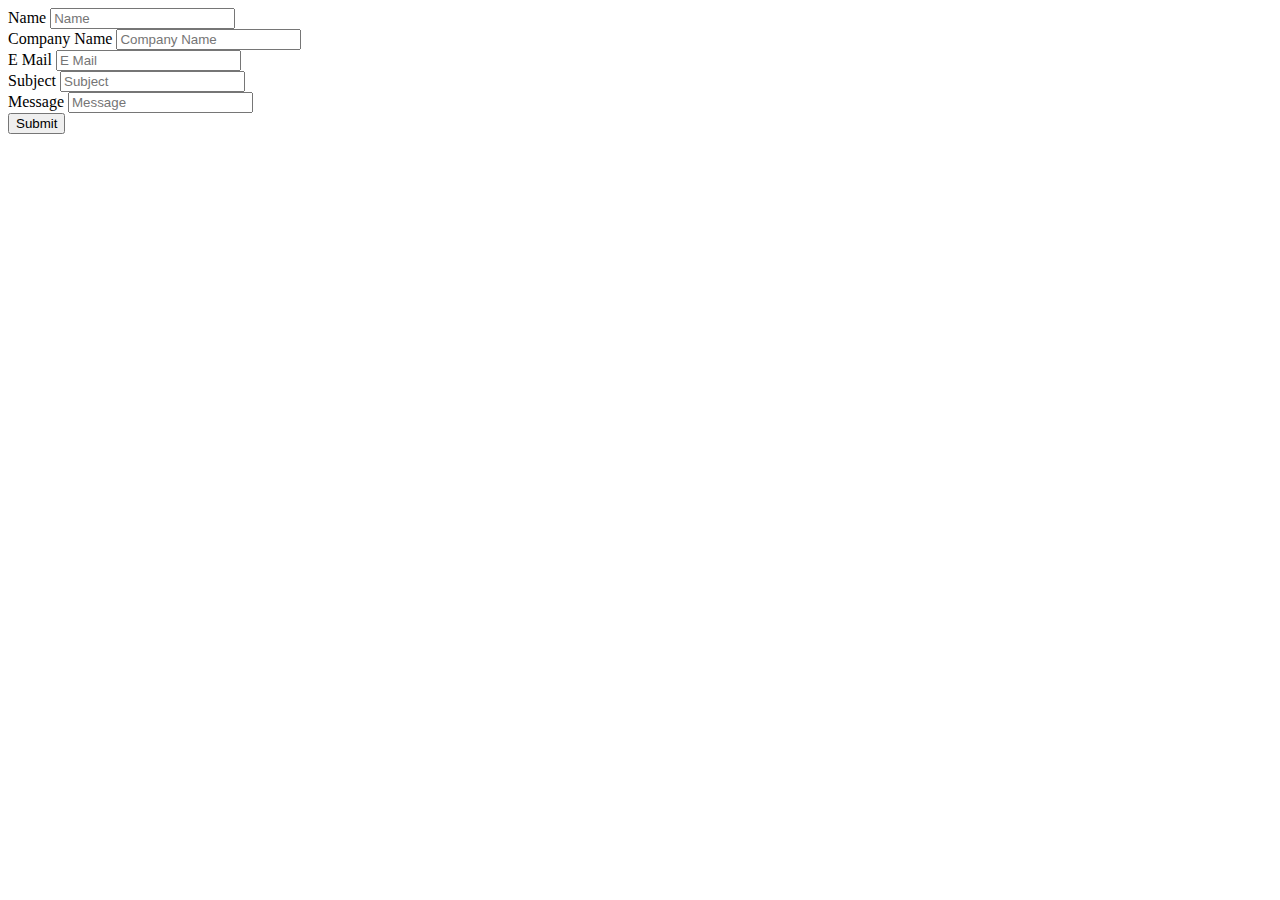
==== index.html @ 64e29c78 "added fields" ====
<!DOCTYPE html>
<html lang='en'>
  <head>
    <meta charset='utf-8'>
    <meta content='IE=edge' http-equiv='X-UA-Compatible'>
    <meta content='width=device-width, initial-scale=1' name='viewport'>
  </head>
  <body>
    <!-- Contact Form - sent to a Google Sheet -->
<form id="test-form">
  
  <div>
    <label>Name</label>
    <input type="text" name="name" placeholder="Name"/>
  </div>

  <div>
    <label>Company Name</label>
    <input type="text" name="company_name" placeholder="Company Name"/>
  </div>
  
  <div>
    <label>E Mail</label>
    <input type="text" name="email" placeholder="E Mail"/>
  </div>
  
  <div>
    <label>Subject</label>
    <input type="text" name="subject" placeholder="Subject"/>
  </div>

  <div>
    <label>Message</label>
    <input type="textarea" name="message" placeholder="Message"/>
  </div>  

  <div>
    <button type="submit"id="submit-form">Submit</button>
  </div>

</form>


  <script src="jquery-3.2.1.min.js"></script>
  <script src="jquery.serialize-object.min.js"></script>
  <!-- Custom Theme JavaScript -->
  <script src='google-sheet.js'></script>
</html>
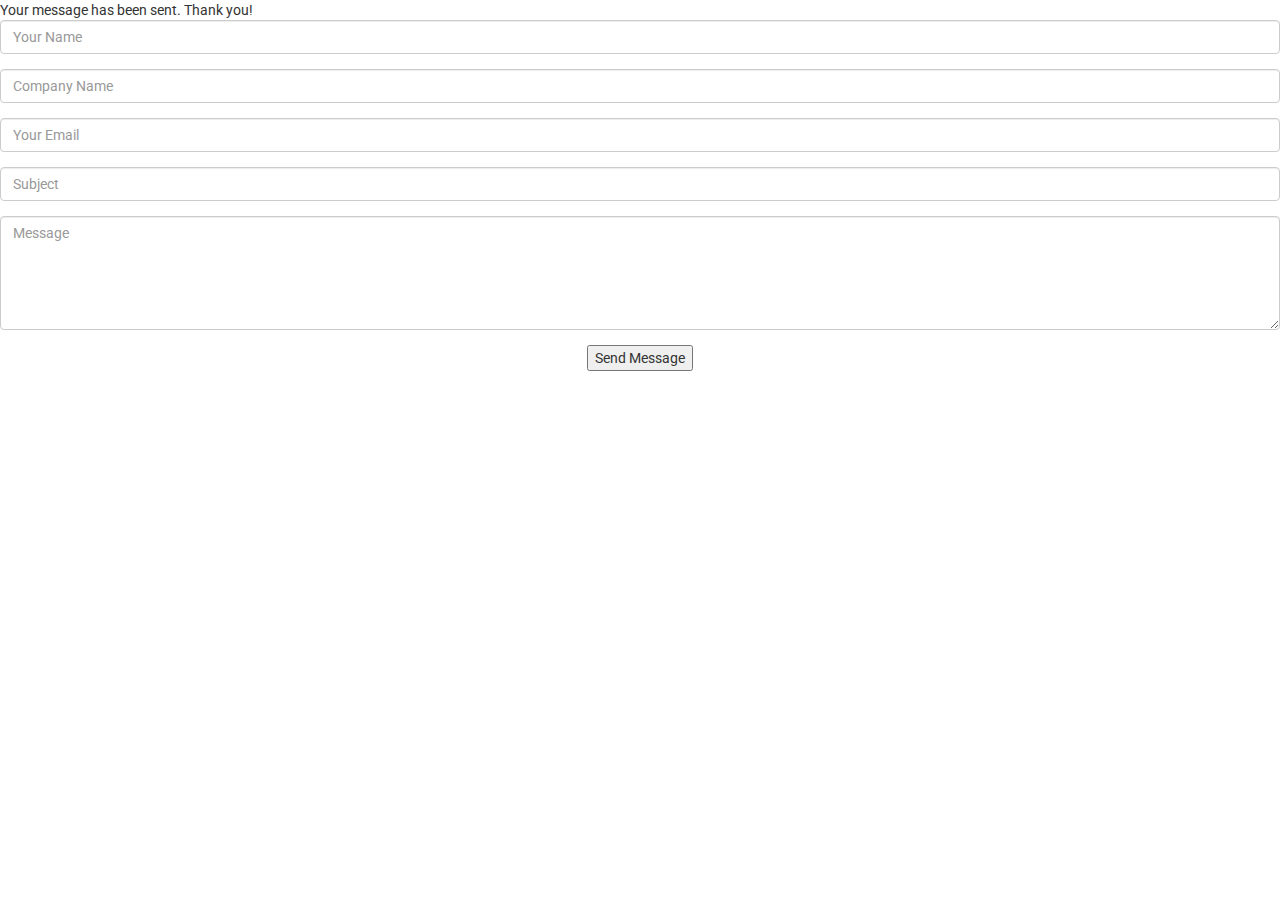
==== commit d5d66be2: "--" ====
--- a/index.html
+++ b/index.html
@@ -4,9 +4,23 @@
     <meta charset='utf-8'>
     <meta content='IE=edge' http-equiv='X-UA-Compatible'>
     <meta content='width=device-width, initial-scale=1' name='viewport'>
+	<!-- Google Fonts -->
+  <link href="https://fonts.googleapis.com/css?family=Roboto:400,100,300,500,700,900" rel="stylesheet">
+
+  <!-- Bootstrap CSS File -->
+  <link href="lib/bootstrap/css/bootstrap.min.css" rel="stylesheet">
+
+  <!-- Libraries CSS Files -->
+  <link href="lib/font-awesome/css/font-awesome.min.css" rel="stylesheet">
+  <link href="lib/owlcarousel/owl.carousel.min.css" rel="stylesheet">
+  <link href="lib/owlcarousel/owl.theme.min.css" rel="stylesheet">
+  <link href="lib/owlcarousel/owl.transitions.min.css" rel="stylesheet">
+
+  <!-- Main Stylesheet File -->
+  <link href="css/style.css" rel="stylesheet">
   </head>
   <body>
-    <!-- Contact Form - sent to a Google Sheet -->
+    <!-- Contact Form - sent to a Google Sheet >
 <form id="test-form">
   
   <div>
@@ -38,7 +52,35 @@
     <button type="submit"id="submit-form">Submit</button>
   </div>
 
-</form>
+	</form-->
+	
+	<div class="form">
+            <div id="sendmessage">Your message has been sent. Thank you!</div>
+            <div id="errormessage"></div>
+            <form role="form" class="contactForm">
+              <div class="form-group">
+                <input type="text" name="name" class="form-control" id="name" placeholder="Your Name" data-rule="minlen:4" data-msg="Please enter at least 4 chars" />
+                <div class="validation"></div>
+              </div>
+              <div class="form-group">
+                <input type="text" name="company_name" class="form-control" id="name" placeholder="Company Name" data-rule="minlen:4" data-msg="Please enter your company name" />
+                <div class="validation"></div>
+              </div>
+              <div class="form-group">
+                <input type="email" class="form-control" name="email" id="email" placeholder="Your Email" data-rule="email" data-msg="Please enter a valid email" />
+                <div class="validation"></div>
+              </div>
+              <div class="form-group">
+                <input type="text" class="form-control" name="subject" id="subject" placeholder="Subject" data-rule="minlen:4" data-msg="Please enter at least 8 chars of subject" />
+                <div class="validation"></div>
+              </div>
+              <div class="form-group">
+                <textarea class="form-control" name="message" rows="5" data-rule="required" data-msg="Please write something for us" placeholder="Message"></textarea>
+                <div class="validation"></div>
+              </div>
+              <div class="text-center"><button type="submit" id="submit">Send Message</button></div>
+            </form>
+          </div>
 
 
   <script src="jquery-3.2.1.min.js"></script>
--- a/css/style.css
+++ b/css/style.css
@@ -0,0 +1,2421 @@
+/*
+  Theme Name: Flexor
+  Theme URL: https://bootstrapmade.com/flexor-free-multipurpose-bootstrap-template/
+  Author: BootstrapMade.com
+  Author URL: https://bootstrapmade.com
+*/
+/*dwarak*/
+.btn {
+  text-shadow: none;
+}
+.btn-shadow {
+  -webkit-box-shadow: 0 1px 5px #969696;
+  -moz-box-shadow: 0 1px 5px #969696;
+  box-shadow: 0 1px 5px #969696;
+}
+.btn-primary {
+  color: #ffffff;
+  text-shadow: 0 -1px 0 rgba(0, 0, 0, 0.25);
+  background-image: -webkit-linear-gradient(top, #ff5821 0%, #e34619 100%);
+  background-image: -o-linear-gradient(top, #ff5821 0%, #e34619 100%);
+  background-image: linear-gradient(to bottom, #ff5821 0%, #e34619 100%);
+  background-color: #f4511e;
+  background-image: -moz-linear-gradient(top, #ff5821, #e34619);
+  background-image: -webkit-gradient(linear, 0 0, 0 100%, from(#ff5821), to(#e34619));
+  background-image: -webkit-linear-gradient(top, #ff5821, #e34619);
+  background-image: -o-linear-gradient(top, #ff5821, #e34619);
+  background-image: linear-gradient(to bottom, #ff5821, #e34619);
+  background-repeat: repeat-x;
+  filter: progid:DXImageTransform.Microsoft.gradient(startColorstr='#ffff5821', endColorstr='#ffe34619', GradientType=0);
+  border-color: #e34619 #e34619 #9e3111;
+  border-color: rgba(0, 0, 0, 0.1) rgba(0, 0, 0, 0.1) rgba(0, 0, 0, 0.25);
+  *background-color: #e34619;
+  /* Darken IE7 buttons by default so they stand out more given they won't have borders */
+  filter: progid:DXImageTransform.Microsoft.gradient(enabled = false);
+}
+.btn-primary:hover,
+.btn-primary:focus,
+.btn-primary:active,
+.btn-primary.active,
+.btn-primary.disabled,
+.btn-primary[disabled],
+.btn-primary.active.focus,
+.btn-primary.active:focus,
+.btn-primary.active:hover,
+.btn-primary:active.focus,
+.btn-primary:active:focus,
+.btn-primary:active:hover {
+  color: #ffffff;
+  background-color: #e34619;
+  border-color: #e34619;
+}
+.btn-warning {
+  color: #ffffff;
+  text-shadow: 0 -1px 0 rgba(0, 0, 0, 0.25);
+  background-image: -webkit-linear-gradient(top, #fbb450 0%, #f89406 100%);
+  background-image: -o-linear-gradient(top, #fbb450 0%, #f89406 100%);
+  background-image: linear-gradient(to bottom, #fbb450 0%, #f89406 100%);
+  background-color: #faa732;
+  background-image: -moz-linear-gradient(top, #fbb450, #f89406);
+  background-image: -webkit-gradient(linear, 0 0, 0 100%, from(#fbb450), to(#f89406));
+  background-image: -webkit-linear-gradient(top, #fbb450, #f89406);
+  background-image: -o-linear-gradient(top, #fbb450, #f89406);
+  background-image: linear-gradient(to bottom, #fbb450, #f89406);
+  background-repeat: repeat-x;
+  filter: progid:DXImageTransform.Microsoft.gradient(startColorstr='#fffbb450', endColorstr='#fff89406', GradientType=0);
+  border-color: #f89406 #f89406 #ad6704;
+  border-color: rgba(0, 0, 0, 0.1) rgba(0, 0, 0, 0.1) rgba(0, 0, 0, 0.25);
+  *background-color: #f89406;
+  /* Darken IE7 buttons by default so they stand out more given they won't have borders */
+  filter: progid:DXImageTransform.Microsoft.gradient(enabled = false);
+}
+.btn-warning:hover,
+.btn-warning:focus,
+.btn-warning:active,
+.btn-warning.active,
+.btn-warning.disabled,
+.btn-warning[disabled],
+.btn-warning.active.focus,
+.btn-warning.active:focus,
+.btn-warning.active:hover,
+.btn-warning:active.focus,
+.btn-warning:active:focus,
+.btn-warning:active:hover {
+  color: #ffffff;
+  background-color: #f89406;
+  border-color: #f89406;
+}
+.btn-danger {
+  color: #ffffff;
+  text-shadow: 0 -1px 0 rgba(0, 0, 0, 0.25);
+  background-image: -webkit-linear-gradient(top, #ee5f5b 0%, #bd362f 100%);
+  background-image: -o-linear-gradient(top, #ee5f5b 0%, #bd362f 100%);
+  background-image: linear-gradient(to bottom, #ee5f5b 0%, #bd362f 100%);
+  background-color: #da4f49;
+  background-image: -moz-linear-gradient(top, #ee5f5b, #bd362f);
+  background-image: -webkit-gradient(linear, 0 0, 0 100%, from(#ee5f5b), to(#bd362f));
+  background-image: -webkit-linear-gradient(top, #ee5f5b, #bd362f);
+  background-image: -o-linear-gradient(top, #ee5f5b, #bd362f);
+  background-image: linear-gradient(to bottom, #ee5f5b, #bd362f);
+  background-repeat: repeat-x;
+  filter: progid:DXImageTransform.Microsoft.gradient(startColorstr='#ffee5f5b', endColorstr='#ffbd362f', GradientType=0);
+  border-color: #bd362f #bd362f #802420;
+  border-color: rgba(0, 0, 0, 0.1) rgba(0, 0, 0, 0.1) rgba(0, 0, 0, 0.25);
+  *background-color: #bd362f;
+  /* Darken IE7 buttons by default so they stand out more given they won't have borders */
+  filter: progid:DXImageTransform.Microsoft.gradient(enabled = false);
+}
+.btn-danger:hover,
+.btn-danger:focus,
+.btn-danger:active,
+.btn-danger.active,
+.btn-danger.disabled,
+.btn-danger[disabled],
+.btn-danger.active.focus,
+.btn-danger.active:focus,
+.btn-danger.active:hover,
+.btn-danger:active.focus,
+.btn-danger:active:focus,
+.btn-danger:active:hover {
+  color: #ffffff;
+  background-color: #bd362f;
+  border-color: #bd362f;
+}
+.btn-success {
+  color: #ffffff;
+  text-shadow: 0 -1px 0 rgba(0, 0, 0, 0.25);
+  background-image: -webkit-linear-gradient(top, #1b7b00 0%, #51a351 100%);
+  background-image: -o-linear-gradient(top, #1b7b00 0%, #51a351 100%);
+  background-image: linear-gradient(to bottom, #1b7b00 0%, #51a351 100%);
+  background-color: #318b20;
+  background-image: -moz-linear-gradient(top, #1b7b00, #51a351);
+  background-image: -webkit-gradient(linear, 0 0, 0 100%, from(#1b7b00), to(#51a351));
+  background-image: -webkit-linear-gradient(top, #1b7b00, #51a351);
+  background-image: -o-linear-gradient(top, #1b7b00, #51a351);
+  background-image: linear-gradient(to bottom, #1b7b00, #51a351);
+  background-repeat: repeat-x;
+  filter: progid:DXImageTransform.Microsoft.gradient(startColorstr='#ff1b7b00', endColorstr='#ff51a351', GradientType=0);
+  border-color: #51a351 #51a351 #387038;
+  border-color: rgba(0, 0, 0, 0.1) rgba(0, 0, 0, 0.1) rgba(0, 0, 0, 0.25);
+  *background-color: #51a351;
+  /* Darken IE7 buttons by default so they stand out more given they won't have borders */
+  filter: progid:DXImageTransform.Microsoft.gradient(enabled = false);
+}
+.btn-success:hover,
+.btn-success:focus,
+.btn-success:active,
+.btn-success.active,
+.btn-success.disabled,
+.btn-success[disabled],
+.btn-success.active.focus,
+.btn-success.active:focus,
+.btn-success.active:hover,
+.btn-success:active.focus,
+.btn-success:active:focus,
+.btn-success:active:hover {
+  color: #ffffff;
+  background-color: #51a351;
+  border-color: #51a351;
+}
+.btn-info {
+  color: #ffffff;
+  text-shadow: 0 -1px 0 rgba(0, 0, 0, 0.25);
+  background-image: -webkit-linear-gradient(top, #5bc0de 0%, #2f96b4 100%);
+  background-image: -o-linear-gradient(top, #5bc0de 0%, #2f96b4 100%);
+  background-image: linear-gradient(to bottom, #5bc0de 0%, #2f96b4 100%);
+  background-color: #49afcd;
+  background-image: -moz-linear-gradient(top, #5bc0de, #2f96b4);
+  background-image: -webkit-gradient(linear, 0 0, 0 100%, from(#5bc0de), to(#2f96b4));
+  background-image: -webkit-linear-gradient(top, #5bc0de, #2f96b4);
+  background-image: -o-linear-gradient(top, #5bc0de, #2f96b4);
+  background-image: linear-gradient(to bottom, #5bc0de, #2f96b4);
+  background-repeat: repeat-x;
+  filter: progid:DXImageTransform.Microsoft.gradient(startColorstr='#ff5bc0de', endColorstr='#ff2f96b4', GradientType=0);
+  border-color: #2f96b4 #2f96b4 #1f6377;
+  border-color: rgba(0, 0, 0, 0.1) rgba(0, 0, 0, 0.1) rgba(0, 0, 0, 0.25);
+  *background-color: #2f96b4;
+  /* Darken IE7 buttons by default so they stand out more given they won't have borders */
+  filter: progid:DXImageTransform.Microsoft.gradient(enabled = false);
+}
+.btn-info:hover,
+.btn-info:focus,
+.btn-info:active,
+.btn-info.active,
+.btn-info.disabled,
+.btn-info[disabled],
+.btn-info.active.focus,
+.btn-info.active:focus,
+.btn-info.active:hover,
+.btn-info:active.focus,
+.btn-info:active:focus,
+.btn-info:active:hover {
+  color: #ffffff;
+  background-color: #2f96b4;
+  border-color: #2f96b4;
+}
+.btn-inverse {
+  color: #ffffff;
+  text-shadow: 0 -1px 0 rgba(0, 0, 0, 0.25);
+  background-image: -webkit-linear-gradient(top, #343331 0%, #000000 100%);
+  background-image: -o-linear-gradient(top, #343331 0%, #000000 100%);
+  background-image: linear-gradient(to bottom, #343331 0%, #000000 100%);
+  background-color: #1f1f1d;
+  background-image: -moz-linear-gradient(top, #343331, #000000);
+  background-image: -webkit-gradient(linear, 0 0, 0 100%, from(#343331), to(#000000));
+  background-image: -webkit-linear-gradient(top, #343331, #000000);
+  background-image: -o-linear-gradient(top, #343331, #000000);
+  background-image: linear-gradient(to bottom, #343331, #000000);
+  background-repeat: repeat-x;
+  filter: progid:DXImageTransform.Microsoft.gradient(startColorstr='#ff343331', endColorstr='#ff000000', GradientType=0);
+  border-color: #000000 #000000 #000000;
+  border-color: rgba(0, 0, 0, 0.1) rgba(0, 0, 0, 0.1) rgba(0, 0, 0, 0.25);
+  *background-color: #000000;
+  /* Darken IE7 buttons by default so they stand out more given they won't have borders */
+  filter: progid:DXImageTransform.Microsoft.gradient(enabled = false);
+}
+.btn-inverse:hover,
+.btn-inverse:focus,
+.btn-inverse:active,
+.btn-inverse.active,
+.btn-inverse.disabled,
+.btn-inverse[disabled],
+.btn-inverse.active.focus,
+.btn-inverse.active:focus,
+.btn-inverse.active:hover,
+.btn-inverse:active.focus,
+.btn-inverse:active:focus,
+.btn-inverse:active:hover {
+  color: #ffffff;
+  background-color: #000000;
+  border-color: #000000;
+}
+.btn-more {
+  background: #ffffff;
+  color: #ff5821;
+  -webkit-box-shadow: 0 1px 3px rgba(52, 51, 49, 0.3);
+  -moz-box-shadow: 0 1px 3px rgba(52, 51, 49, 0.3);
+  box-shadow: 0 1px 3px rgba(52, 51, 49, 0.3);
+  -webkit-border-radius: 2px;
+  -moz-border-radius: 2px;
+  border-radius: 2px;
+  padding: 0 12px 0 0;
+  text-transform: none;
+  display: inline-block;
+  line-height: 20px;
+  border: none;
+  margin: 0;
+  -webkit-transition: all 0.2s ease-out;
+  -moz-transition: all 0.2s ease-out;
+  -o-transition: all 0.2s ease-out;
+  transition: all 0.2s ease-out;
+  font-weight: bold;
+}
+.btn-more.block-link {
+  display: block;
+}
+.btn-more.block-link:before,
+.btn-more.block-link:after {
+  content: " ";
+  display: table;
+}
+.btn-more.block-link:after {
+  clear: both;
+}
+.btn-more.block-link i {
+  float: left;
+}
+.btn-more:hover {
+  background: #ff5821;
+  color: #ffffff !important;
+  text-decoration: none;
+  text-shadow: none;
+}
+.btn-more i,
+.btn-more [class*=" icon-"] {
+  background: #e34619;
+  color: #ffffff;
+  font-style: normal;
+  font-weight: 100;
+  -webkit-border-radius: 2px 0 0 2px;
+  -moz-border-radius: 2px 0 0 2px;
+  border-radius: 2px 0 0 2px;
+  height: 20px;
+  width: 20px;
+  display: inline-block;
+  line-height: 20px;
+  text-align: center;
+  margin: 0;
+  padding: 0;
+  margin-right: 8px;
+}
+.btn-more i.default:before,
+.btn-more [class*=" icon-"].default:before {
+  content: "\f067";
+  font-family: 'FontAwesome';
+}
+.btn-more.i-right {
+  padding: 0 0 0 12px;
+}
+.btn-more.i-right i,
+.btn-more.i-right [class*=" icon-"] {
+  margin-right: 0;
+  margin-left: 8px;
+  -webkit-border-radius: 0 2px 2px 0;
+  -moz-border-radius: 0 2px 2px 0;
+  border-radius: 0 2px 2px 0;
+}
+.btn-more.large,
+.btn-more.btn-lg {
+  line-height: 38px;
+}
+.btn-more.large i,
+.btn-more.btn-lg i {
+  height: 38px;
+  line-height: 40px;
+  width: 38px;
+  font-size: 22px;
+  vertical-align: top;
+}
+.block {
+  padding: 4em 0;
+}
+.block:before,
+.block:after {
+  content: " ";
+  display: table;
+}
+.block:after {
+  clear: both;
+}
+.block .block-title {
+  margin-top: 0;
+  position: relative;
+  margin-bottom: 30px;
+}
+.block .block-title:after {
+  width: 80px;
+  height: 1px;
+  background: #ff5821;
+  content: '';
+  display: block;
+  position: absolute;
+  bottom: -10px;
+}
+.block.block-pd-sm {
+  padding: 2em 0;
+}
+.block.block-pd-lg {
+  padding: 8em 0;
+}
+.block.block-pd-h {
+  padding: 4em;
+}
+.block.block-pd-h.block-pd-sm {
+  padding: 2em;
+}
+.block.block-pd-h.block-pd-lg {
+  padding: 8em;
+}
+.block.block-bg-primary,
+.block.block-bg-primary:after {
+  background-color: #ff5821;
+  color: #ffffff;
+}
+.block.block-bg-noise,
+.block.block-bg-noise:after {
+  background: #ededed url(../img/bg_noise-bg.png) left top repeat;
+}
+.block.block-bg-grey,
+.block.block-bg-grey:after {
+  background-color: #f3f3f3;
+}
+.block.block-bg-gradient,
+.block.block-bg-gradient:after {
+  background-image: -webkit-linear-gradient(top, #f9f9f9 0%, #f6f6f6 100%);
+  background-image: -o-linear-gradient(top, #f9f9f9 0%, #f6f6f6 100%);
+  background-image: linear-gradient(to bottom, #f9f9f9 0%, #f6f6f6 100%);
+  background-color: #f8f8f8;
+  background-image: -moz-linear-gradient(top, #f9f9f9, #f6f6f6);
+  background-image: -webkit-gradient(linear, 0 0, 0 100%, from(#f9f9f9), to(#f6f6f6));
+  background-image: -webkit-linear-gradient(top, #f9f9f9, #f6f6f6);
+  background-image: -o-linear-gradient(top, #f9f9f9, #f6f6f6);
+  background-image: linear-gradient(to bottom, #f9f9f9, #f6f6f6);
+  background-repeat: repeat-x;
+  filter: progid:DXImageTransform.Microsoft.gradient(startColorstr='#fff9f9f9', endColorstr='#fff6f6f6', GradientType=0);
+}
+.block.block-bg-gradient-flip,
+.block.block-bg-gradient-flip:after {
+  background-image: -webkit-linear-gradient(top, #f6f6f6 0%, #f9f9f9 100%);
+  background-image: -o-linear-gradient(top, #f6f6f6 0%, #f9f9f9 100%);
+  background-image: linear-gradient(to bottom, #f6f6f6 0%, #f9f9f9 100%);
+  background-color: #f7f7f7;
+  background-image: -moz-linear-gradient(top, #f6f6f6, #f9f9f9);
+  background-image: -webkit-gradient(linear, 0 0, 0 100%, from(#f6f6f6), to(#f9f9f9));
+  background-image: -webkit-linear-gradient(top, #f6f6f6, #f9f9f9);
+  background-image: -o-linear-gradient(top, #f6f6f6, #f9f9f9);
+  background-image: linear-gradient(to bottom, #f6f6f6, #f9f9f9);
+  background-repeat: repeat-x;
+  filter: progid:DXImageTransform.Microsoft.gradient(startColorstr='#fff6f6f6', endColorstr='#fff9f9f9', GradientType=0);
+}
+.block.block-bg-grey-dark,
+.block.block-bg-grey-dark:after {
+  background-color: #212324;
+  color: white;
+}
+.block.block-bg-img {
+  background-repeat: no-repeat;
+  background-attachment: fixed;
+  background-size: cover;
+  transition: 0s linear;
+  transition-property: background-position;
+}
+.block.block-bg-overlay {
+  position: relative;
+}
+.block.block-bg-overlay:after {
+  content: '';
+  position: absolute;
+  top: 0;
+  left: 0;
+  right: 0;
+  bottom: 0;
+  height: 100%;
+  width: 100%;
+  z-index: 1;
+  opacity: 0.5;
+  filter: alpha(opacity=50);
+  display: block !important;
+}
+.block.block-bg-overlay > * {
+  z-index: 2;
+  position: relative;
+}
+.block.block-bg-overlay.block-bg-overlay-1:after {
+  opacity: 0.1;
+  filter: alpha(opacity=10);
+}
+.block.block-bg-overlay.block-bg-overlay-2:after {
+  opacity: 0.2;
+  filter: alpha(opacity=20);
+}
+.block.block-bg-overlay.block-bg-overlay-3:after {
+  opacity: 0.3;
+  filter: alpha(opacity=30);
+}
+.block.block-bg-overlay.block-bg-overlay-4:after {
+  opacity: 0.4;
+  filter: alpha(opacity=40);
+}
+.block.block-bg-overlay.block-bg-overlay-5:after {
+  opacity: 0.5;
+  filter: alpha(opacity=50);
+}
+.block.block-bg-overlay.block-bg-overlay-6:after {
+  opacity: 0.6;
+  filter: alpha(opacity=60);
+}
+.block.block-bg-overlay.block-bg-overlay-7:after {
+  opacity: 0.7;
+  filter: alpha(opacity=70);
+}
+.block.block-bg-overlay.block-bg-overlay-8:after {
+  opacity: 0.8;
+  filter: alpha(opacity=80);
+}
+.block.block-bg-overlay.block-bg-overlay-9:after {
+  opacity: 0.9;
+  filter: alpha(opacity=90);
+}
+.block.block-border-bottom {
+  border-bottom: 1px solid #ff5821;
+}
+.block.block-border-top {
+  border-top: 1px solid #ff5821;
+}
+.block.block-border-bottom-grey {
+  border-bottom: 1px solid #eeeeee;
+}
+.block.block-border-top-grey {
+  border-top: 1px solid #eeeeee;
+}
+.block-contained {
+  padding: 4em 0;
+  margin-right: auto;
+  margin-left: auto;
+  padding-left: 15px;
+  padding-right: 15px;
+}
+.block-contained:before,
+.block-contained:after {
+  content: " ";
+  display: table;
+}
+.block-contained:after {
+  clear: both;
+}
+.block-contained .block-title {
+  margin-top: 0;
+  position: relative;
+  margin-bottom: 30px;
+}
+.block-contained .block-title:after {
+  width: 80px;
+  height: 1px;
+  background: #ff5821;
+  content: '';
+  display: block;
+  position: absolute;
+  bottom: -10px;
+}
+.block-contained.block-pd-sm {
+  padding: 2em 0;
+}
+.block-contained.block-pd-lg {
+  padding: 8em 0;
+}
+.block-contained.block-pd-h {
+  padding: 4em;
+}
+.block-contained.block-pd-h.block-pd-sm {
+  padding: 2em;
+}
+.block-contained.block-pd-h.block-pd-lg {
+  padding: 8em;
+}
+.block-contained.block-bg-primary,
+.block-contained.block-bg-primary:after {
+  background-color: #ff5821;
+  color: #ffffff;
+}
+.block-contained.block-bg-noise,
+.block-contained.block-bg-noise:after {
+  background: #ededed url(../img/bg_noise-bg.png) left top repeat;
+}
+.block-contained.block-bg-grey,
+.block-contained.block-bg-grey:after {
+  background-color: #f3f3f3;
+}
+.block-contained.block-bg-gradient,
+.block-contained.block-bg-gradient:after {
+  background-image: -webkit-linear-gradient(top, #f9f9f9 0%, #f6f6f6 100%);
+  background-image: -o-linear-gradient(top, #f9f9f9 0%, #f6f6f6 100%);
+  background-image: linear-gradient(to bottom, #f9f9f9 0%, #f6f6f6 100%);
+  background-color: #f8f8f8;
+  background-image: -moz-linear-gradient(top, #f9f9f9, #f6f6f6);
+  background-image: -webkit-gradient(linear, 0 0, 0 100%, from(#f9f9f9), to(#f6f6f6));
+  background-image: -webkit-linear-gradient(top, #f9f9f9, #f6f6f6);
+  background-image: -o-linear-gradient(top, #f9f9f9, #f6f6f6);
+  background-image: linear-gradient(to bottom, #f9f9f9, #f6f6f6);
+  background-repeat: repeat-x;
+  filter: progid:DXImageTransform.Microsoft.gradient(startColorstr='#fff9f9f9', endColorstr='#fff6f6f6', GradientType=0);
+}
+.block-contained.block-bg-gradient-flip,
+.block-contained.block-bg-gradient-flip:after {
+  background-image: -webkit-linear-gradient(top, #f6f6f6 0%, #f9f9f9 100%);
+  background-image: -o-linear-gradient(top, #f6f6f6 0%, #f9f9f9 100%);
+  background-image: linear-gradient(to bottom, #f6f6f6 0%, #f9f9f9 100%);
+  background-color: #f7f7f7;
+  background-image: -moz-linear-gradient(top, #f6f6f6, #f9f9f9);
+  background-image: -webkit-gradient(linear, 0 0, 0 100%, from(#f6f6f6), to(#f9f9f9));
+  background-image: -webkit-linear-gradient(top, #f6f6f6, #f9f9f9);
+  background-image: -o-linear-gradient(top, #f6f6f6, #f9f9f9);
+  background-image: linear-gradient(to bottom, #f6f6f6, #f9f9f9);
+  background-repeat: repeat-x;
+  filter: progid:DXImageTransform.Microsoft.gradient(startColorstr='#fff6f6f6', endColorstr='#fff9f9f9', GradientType=0);
+}
+.block-contained.block-bg-grey-dark,
+.block-contained.block-bg-grey-dark:after {
+  background-color: #212324;
+  color: white;
+}
+.block-contained.block-bg-img {
+  background-repeat: no-repeat;
+  background-attachment: fixed;
+  background-size: cover;
+  transition: 0s linear;
+  transition-property: background-position;
+}
+.block-contained.block-bg-overlay {
+  position: relative;
+}
+.block-contained.block-bg-overlay:after {
+  content: '';
+  position: absolute;
+  top: 0;
+  left: 0;
+  right: 0;
+  bottom: 0;
+  height: 100%;
+  width: 100%;
+  z-index: 1;
+  opacity: 0.5;
+  filter: alpha(opacity=50);
+  display: block !important;
+}
+.block-contained.block-bg-overlay > * {
+  z-index: 2;
+  position: relative;
+}
+.block-contained.block-bg-overlay.block-bg-overlay-1:after {
+  opacity: 0.1;
+  filter: alpha(opacity=10);
+}
+.block-contained.block-bg-overlay.block-bg-overlay-2:after {
+  opacity: 0.2;
+  filter: alpha(opacity=20);
+}
+.block-contained.block-bg-overlay.block-bg-overlay-3:after {
+  opacity: 0.3;
+  filter: alpha(opacity=30);
+}
+.block-contained.block-bg-overlay.block-bg-overlay-4:after {
+  opacity: 0.4;
+  filter: alpha(opacity=40);
+}
+.block-contained.block-bg-overlay.block-bg-overlay-5:after {
+  opacity: 0.5;
+  filter: alpha(opacity=50);
+}
+.block-contained.block-bg-overlay.block-bg-overlay-6:after {
+  opacity: 0.6;
+  filter: alpha(opacity=60);
+}
+.block-contained.block-bg-overlay.block-bg-overlay-7:after {
+  opacity: 0.7;
+  filter: alpha(opacity=70);
+}
+.block-contained.block-bg-overlay.block-bg-overlay-8:after {
+  opacity: 0.8;
+  filter: alpha(opacity=80);
+}
+.block-contained.block-bg-overlay.block-bg-overlay-9:after {
+  opacity: 0.9;
+  filter: alpha(opacity=90);
+}
+.block-contained.block-border-bottom {
+  border-bottom: 1px solid #ff5821;
+}
+.block-contained.block-border-top {
+  border-top: 1px solid #ff5821;
+}
+.block-contained.block-border-bottom-grey {
+  border-bottom: 1px solid #eeeeee;
+}
+.block-contained.block-border-top-grey {
+  border-top: 1px solid #eeeeee;
+}
+@media (min-width: 768px) {
+  .block-contained {
+    width: 750px;
+  }
+}
+@media (min-width: 992px) {
+  .block-contained {
+    width: 970px;
+  }
+}
+@media (min-width: 1200px) {
+  .block-contained {
+    width: 1170px;
+  }
+}
+.block-highlight {
+  padding: 4em 0;
+  background-color: #f3f3f3;
+  border-bottom: 1px solid #ff5821;
+}
+.block-highlight:before,
+.block-highlight:after {
+  content: " ";
+  display: table;
+}
+.block-highlight:after {
+  clear: both;
+}
+.block-highlight .block-title {
+  margin-top: 0;
+  position: relative;
+  margin-bottom: 30px;
+}
+.block-highlight .block-title:after {
+  width: 80px;
+  height: 1px;
+  background: #ff5821;
+  content: '';
+  display: block;
+  position: absolute;
+  bottom: -10px;
+}
+.block-highlight.block-pd-sm {
+  padding: 2em 0;
+}
+.block-highlight.block-pd-lg {
+  padding: 8em 0;
+}
+.block-highlight.block-pd-h {
+  padding: 4em;
+}
+.block-highlight.block-pd-h.block-pd-sm {
+  padding: 2em;
+}
+.block-highlight.block-pd-h.block-pd-lg {
+  padding: 8em;
+}
+.block-highlight.block-bg-primary,
+.block-highlight.block-bg-primary:after {
+  background-color: #ff5821;
+  color: #ffffff;
+}
+.block-highlight.block-bg-noise,
+.block-highlight.block-bg-noise:after {
+  background: #ededed url(../img/bg_noise-bg.png) left top repeat;
+}
+.block-highlight.block-bg-grey,
+.block-highlight.block-bg-grey:after {
+  background-color: #f3f3f3;
+}
+.block-highlight.block-bg-gradient,
+.block-highlight.block-bg-gradient:after {
+  background-image: -webkit-linear-gradient(top, #f9f9f9 0%, #f6f6f6 100%);
+  background-image: -o-linear-gradient(top, #f9f9f9 0%, #f6f6f6 100%);
+  background-image: linear-gradient(to bottom, #f9f9f9 0%, #f6f6f6 100%);
+  background-color: #f8f8f8;
+  background-image: -moz-linear-gradient(top, #f9f9f9, #f6f6f6);
+  background-image: -webkit-gradient(linear, 0 0, 0 100%, from(#f9f9f9), to(#f6f6f6));
+  background-image: -webkit-linear-gradient(top, #f9f9f9, #f6f6f6);
+  background-image: -o-linear-gradient(top, #f9f9f9, #f6f6f6);
+  background-image: linear-gradient(to bottom, #f9f9f9, #f6f6f6);
+  background-repeat: repeat-x;
+  filter: progid:DXImageTransform.Microsoft.gradient(startColorstr='#fff9f9f9', endColorstr='#fff6f6f6', GradientType=0);
+}
+.block-highlight.block-bg-gradient-flip,
+.block-highlight.block-bg-gradient-flip:after {
+  background-image: -webkit-linear-gradient(top, #f6f6f6 0%, #f9f9f9 100%);
+  background-image: -o-linear-gradient(top, #f6f6f6 0%, #f9f9f9 100%);
+  background-image: linear-gradient(to bottom, #f6f6f6 0%, #f9f9f9 100%);
+  background-color: #f7f7f7;
+  background-image: -moz-linear-gradient(top, #f6f6f6, #f9f9f9);
+  background-image: -webkit-gradient(linear, 0 0, 0 100%, from(#f6f6f6), to(#f9f9f9));
+  background-image: -webkit-linear-gradient(top, #f6f6f6, #f9f9f9);
+  background-image: -o-linear-gradient(top, #f6f6f6, #f9f9f9);
+  background-image: linear-gradient(to bottom, #f6f6f6, #f9f9f9);
+  background-repeat: repeat-x;
+  filter: progid:DXImageTransform.Microsoft.gradient(startColorstr='#fff6f6f6', endColorstr='#fff9f9f9', GradientType=0);
+}
+.block-highlight.block-bg-grey-dark,
+.block-highlight.block-bg-grey-dark:after {
+  background-color: #212324;
+  color: white;
+}
+.block-highlight.block-bg-img {
+  background-repeat: no-repeat;
+  background-attachment: fixed;
+  background-size: cover;
+  transition: 0s linear;
+  transition-property: background-position;
+}
+.block-highlight.block-bg-overlay {
+  position: relative;
+}
+.block-highlight.block-bg-overlay:after {
+  content: '';
+  position: absolute;
+  top: 0;
+  left: 0;
+  right: 0;
+  bottom: 0;
+  height: 100%;
+  width: 100%;
+  z-index: 1;
+  opacity: 0.5;
+  filter: alpha(opacity=50);
+  display: block !important;
+}
+.block-highlight.block-bg-overlay > * {
+  z-index: 2;
+  position: relative;
+}
+.block-highlight.block-bg-overlay.block-bg-overlay-1:after {
+  opacity: 0.1;
+  filter: alpha(opacity=10);
+}
+.block-highlight.block-bg-overlay.block-bg-overlay-2:after {
+  opacity: 0.2;
+  filter: alpha(opacity=20);
+}
+.block-highlight.block-bg-overlay.block-bg-overlay-3:after {
+  opacity: 0.3;
+  filter: alpha(opacity=30);
+}
+.block-highlight.block-bg-overlay.block-bg-overlay-4:after {
+  opacity: 0.4;
+  filter: alpha(opacity=40);
+}
+.block-highlight.block-bg-overlay.block-bg-overlay-5:after {
+  opacity: 0.5;
+  filter: alpha(opacity=50);
+}
+.block-highlight.block-bg-overlay.block-bg-overlay-6:after {
+  opacity: 0.6;
+  filter: alpha(opacity=60);
+}
+.block-highlight.block-bg-overlay.block-bg-overlay-7:after {
+  opacity: 0.7;
+  filter: alpha(opacity=70);
+}
+.block-highlight.block-bg-overlay.block-bg-overlay-8:after {
+  opacity: 0.8;
+  filter: alpha(opacity=80);
+}
+.block-highlight.block-bg-overlay.block-bg-overlay-9:after {
+  opacity: 0.9;
+  filter: alpha(opacity=90);
+}
+.block-highlight.block-border-bottom {
+  border-bottom: 1px solid #ff5821;
+}
+.block-highlight.block-border-top {
+  border-top: 1px solid #ff5821;
+}
+.block-highlight.block-border-bottom-grey {
+  border-bottom: 1px solid #eeeeee;
+}
+.block-highlight.block-border-top-grey {
+  border-top: 1px solid #eeeeee;
+}
+.block-highlight h1:first-child,
+.block-highlight h3:first-child,
+.block-highlight h3:first-child,
+.block-highlight h4:first-child,
+.block-highlight h5:first-child {
+  margin-top: 0;
+}
+.block-highlight p {
+  font-size: 1.4em;
+  font-weight: 100;
+}
+.scrolltop {
+  width: 40px;
+  height: 40px;
+  line-height: 40px;
+  opacity: 80;
+  filter: alpha(opacity=8000);
+  position: fixed;
+  bottom: 10px;
+  right: 10px;
+  display: none;
+  font-size: 0;
+  background: #343331;
+  z-index: 999999;
+  text-align: center;
+  color: #ffffff !important;
+  -webkit-border-radius: 1px;
+  -moz-border-radius: 1px;
+  border-radius: 1px;
+}
+.scrolltop:hover {
+  text-decoration: none;
+  opacity: 90;
+  filter: alpha(opacity=9000);
+}
+.scrolltop:before {
+  content: "\f106";
+  font-family: 'FontAwesome';
+  font-size: 30px;
+  font-style: normal;
+}
+.social-media.social-media-inline {
+  margin: 8px;
+}
+@media (min-width: 768px) {
+  .social-media.social-media-inline {
+    margin-top: 15px;
+    margin-bottom: 15px;
+    margin-left: 15px;
+    margin-right: 15px;
+  }
+}
+.social-media a {
+  text-decoration: none;
+  color: #ff5821;
+  display: inline-block;
+  line-height: 1;
+  background: #ffffff;
+  padding: 3px;
+  text-align: center;
+  -webkit-box-shadow: 0 1px 2px rgba(52, 51, 49, 0.2);
+  -moz-box-shadow: 0 1px 2px rgba(52, 51, 49, 0.2);
+  box-shadow: 0 1px 2px rgba(52, 51, 49, 0.2);
+  -webkit-border-radius: 1px;
+  -moz-border-radius: 1px;
+  border-radius: 1px;
+}
+.social-media a i {
+  border: 2px solid #ff5821;
+  font-size: 14px;
+  padding: 0;
+  margin: 0;
+  line-height: 24px;
+  width: 24px;
+  height: 24px;
+  text-align: center;
+  display: block;
+}
+.social-media a:hover {
+  text-decoration: none;
+  background: #ff5821;
+  color: #ffffff;
+}
+.social-media a:hover i {
+  border-color: #ffffff;
+}
+.social-media.social-media-stacked a {
+  background: transparent !important;
+  -webkit-box-shadow: none;
+  -moz-box-shadow: none;
+  box-shadow: none;
+  -webkit-border-radius: 0;
+  -moz-border-radius: 0;
+  border-radius: 0;
+  display: block;
+  color: #ff5821;
+  text-align: left;
+  margin-bottom: 0.5em;
+  font-weight: bold;
+}
+.social-media.social-media-stacked a:hover {
+  color: white !important;
+}
+.social-media.social-media-stacked a i {
+  display: inline-block;
+  margin-right: 10px;
+  -webkit-border-radius: 1px;
+  -moz-border-radius: 1px;
+  border-radius: 1px;
+  color: white;
+  border-color: white;
+  border-width: 3px;
+  line-height: 23px;
+  width: 26px;
+  height: 26px;
+}
+
+.item-slider {
+  overflow: hidden;
+}
+
+@media (min-width: 960px) {
+  .item-slider {
+    height: 380px;
+  }
+}
+
+@media (min-width: 769px) and (max-width:959px) {
+  .item-slider {
+    height: 580px;
+  }
+}
+
+@media (max-width: 768px) {
+  .item-slider {
+    height: 300px;
+  }
+}
+
+.owl-carousel .owl-controls {
+  margin: 0;
+}
+.owl-carousel .owl-controls .owl-buttons div {
+  text-indent: 0;
+  font-size: 0;
+  background: #343331;
+  width: 40px;
+  height: 75px;
+  line-height: 75px;
+  color: #ffffff;
+  text-align: center;
+  -webkit-border-radius: 0 2px 2px 0;
+  -moz-border-radius: 0 2px 2px 0;
+  border-radius: 0 2px 2px 0;
+  opacity: 0.3;
+  filter: alpha(opacity=30);
+  position: absolute;
+  top: 50%;
+  margin-top: -75px;
+  right: 0;
+  left: auto;
+  -webkit-transition: all 220ms ease-out;
+  -moz-transition: all 220ms ease-out;
+  -o-transition: all 220ms ease-out;
+  transition: all 220ms ease-out;
+}
+.owl-carousel .owl-controls .owl-buttons div:before {
+  content: '\f105';
+  font-family: 'FontAwesome';
+  font-size: 32px;
+}
+.owl-carousel .owl-controls .owl-buttons div.owl-prev {
+  -webkit-border-radius: 2px 0 0 2px;
+  -moz-border-radius: 2px 0 0 2px;
+  border-radius: 2px 0 0 2px;
+  left: 0;
+  right: auto;
+}
+.owl-carousel .owl-controls .owl-buttons div.owl-prev:before {
+  content: '\f104';
+}
+.owl-carousel .owl-controls .owl-buttons div:hover {
+  text-decoration: none;
+  opacity: 1;
+  filter: alpha(opacity=100);
+}
+.owl-carousel:hover .owl-controls .owl-buttons div {
+  opacity: 0.6;
+  filter: alpha(opacity=60);
+}
+.owl-carousel .owl-controls .owl-pagination {
+  bottom: 10px;
+  right: 5px;
+  width: auto;
+  position: absolute;
+}
+.owl-carousel .owl-controls .owl-pagination .owl-page span {
+  -webkit-border-radius: 1px;
+  -moz-border-radius: 1px;
+  border-radius: 1px;
+  opacity: 1;
+  filter: alpha(opacity=100);
+  height: 16px;
+  width: 16px;
+  border: 2px solid #ff5821;
+  background: transparent;
+  margin: 2px 4px;
+  -webkit-transition: all 220ms ease-out;
+  -moz-transition: all 220ms ease-out;
+  -o-transition: all 220ms ease-out;
+  transition: all 220ms ease-out;
+}
+.owl-carousel .owl-controls .owl-pagination .owl-page.active span {
+  background: #ff5821;
+}
+.item-slider .item-caption {
+  padding: 2em;
+}
+@media (min-width: 992px) {
+  .item-slider .item-caption {
+    padding: 0;
+  }
+}
+.item-carousel .item {
+  display: block;
+  float: left;
+  padding: 0 5px;
+}
+.item-carousel .item-details {
+  padding: 1em;
+  background: #f3f3f3;
+  border-bottom: 1px solid #bfbfbf;
+}
+.item-carousel .item-details .item-title {
+  font-weight: 600;
+}
+.item-carousel .item-details .item-title a {
+  color: #343331;
+}
+.item-carousel.owl-carousel .owl-controls .owl-buttons div {
+  background-color: #ff5821;
+}
+.date-wrapper {
+  color: #ffffff;
+  text-align: center;
+  margin: 0 0 1em 0;
+  border-bottom: 2px solid #e5e5e5;
+  width: 40px;
+  font-size: 16px;
+  display: block;
+}
+.date-wrapper .date-m {
+  padding: 2px;
+  text-transform: uppercase;
+  font-weight: 100;
+  background: #ff5821;
+  font-size: 11px;
+  line-height: 1;
+  display: block;
+}
+.date-wrapper .date-d {
+  font-size: 16px;
+  line-height: 1;
+  padding: 4px 0;
+  background: #ffffff;
+  color: #343331;
+  display: block;
+}
+.overlay-wrapper {
+  position: relative;
+  display: block;
+  overflow: hidden;
+}
+.overlay-wrapper.overlay-wrapper-bordered {
+  border-bottom: 5px solid transparent;
+}
+.overlay-wrapper.overlay-wrapper-bordered:hover {
+  border-bottom: 5px solid #e34619;
+}
+.overlay-wrapper .overlay {
+  position: absolute;
+  width: 100%;
+  height: 100%;
+  background: rgba(0, 0, 0, 0.6);
+  z-index: 100;
+  display: block;
+  top: 100%;
+  bottom: 0;
+  right: 0;
+  left: 0;
+  -webkit-transition: all 220ms ease-out;
+  -moz-transition: all 220ms ease-out;
+  -o-transition: all 220ms ease-out;
+  transition: all 220ms ease-out;
+  text-align: center;
+  padding: 5% 0;
+  color: white;
+}
+.overlay-wrapper .overlay.on {
+  top: 0;
+}
+.overlay-wrapper .overlay .overlay-content {
+  display: block;
+  position: relative;
+  top: 50%;
+  transform: translateY(-50%);
+}
+.overlay-wrapper .underlay {
+  z-index: 99;
+}
+.overlay-wrapper:hover .overlay {
+  top: 0;
+}
+.map-wrapper {
+  position: relative;
+  margin-bottom: 10px;
+}
+.map-wrapper .btn-map {
+  position: absolute;
+  bottom: 10px;
+  right: 10px;
+}
+.panel-pricing {
+  -webkit-border-radius: 1px;
+  -moz-border-radius: 1px;
+  border-radius: 1px;
+  border: none;
+  border-bottom: 1px solid #bfbfbf;
+  padding: 0;
+  background: #ededed url(../img/bg_noise-bg.png) left top repeat;
+  -webkit-box-shadow: 1px 1px 5px #d5d5d5;
+  -moz-box-shadow: 1px 1px 5px #d5d5d5;
+  box-shadow: 1px 1px 5px #d5d5d5;
+}
+.panel-pricing .panel-heading {
+  padding-bottom: 15px;
+  padding-top: 15px;
+  position: relative;
+}
+.panel-pricing .panel-title {
+  font-weight: 600;
+  text-transform: uppercase;
+}
+.panel-pricing .panel-title em {
+  text-transform: none;
+  font-weight: 100;
+}
+.panel-pricing .panel-pricing-price {
+  text-shadow: none;
+  color: #b5b5b5;
+  background: #6b7175;
+  text-align: center;
+  padding: 15px 0 10px 0;
+  font-weight: 100;
+  vertical-align: text-top;
+  margin: 0;
+  font-weight: 14px;
+}
+.panel-pricing .panel-pricing-price .digits {
+  font-size: 40px;
+  color: #ffffff;
+}
+.panel-pricing .panel-body {
+  background-color: white;
+}
+.panel-pricing .panel-pricing-popular {
+  position: absolute;
+  left: 0;
+  right: 0;
+  bottom: 2px;
+  color: #ff5821;
+  padding: 1px 5px 1px 0;
+  font-size: 10px;
+  line-height: 1;
+  text-transform: uppercase;
+  text-align: center;
+}
+.panel-pricing .panel-pricing-popular i {
+  font-size: 12px;
+}
+.panel-pricing.panel-pricing-highlighted {
+  -webkit-box-shadow: 1px 2px 5px #d5d5d5;
+  -moz-box-shadow: 1px 2px 5px #d5d5d5;
+  box-shadow: 1px 2px 5px #d5d5d5;
+}
+.panel-pricing.panel-pricing-highlighted .panel-pricing-price {
+  background: #212324;
+  padding: 25px 0 20px 0;
+}
+.stat {
+  padding: 30px;
+  border: 2px solid #ff5821;
+  font-size: 62px;
+  text-align: center;
+  -webkit-border-radius: 2px;
+  -moz-border-radius: 2px;
+  border-radius: 2px;
+  margin-bottom: 10px;
+}
+.stat small {
+  font-size: 14px;
+  display: block;
+}
+.text-primary {
+  color: #ff5821;
+}
+.bg-primary {
+  background-color: #ff5821;
+}
+.popover-title {
+  font-size: 16px;
+  font-weight: bold;
+}
+.popover-content {
+  font-size: 12px;
+  font-weight: normal;
+}
+.page-header small {
+  font-size: 18px;
+  display: block;
+}
+.jumbotron {
+  border-radius: 0;
+}
+.text-fancy {
+  font-family: serif;
+  font-style: italic;
+}
+.text-lowercase {
+  text-transform: lowercase;
+}
+.text-uppercase {
+  text-transform: uppercase;
+}
+.text-capitalize {
+  text-transform: capitalize;
+}
+.text-weight-light {
+  font-weight: 100 !important;
+}
+.text-weight-strong {
+  font-weight: bold !important;
+}
+.text-shadow-white {
+  text-shadow: 1px 1px 0 #ffffff;
+}
+@media (min-width: 768px) {
+  .text-center-sm {
+    text-align: center !important;
+  }
+  .text-left-sm {
+    text-align: left !important;
+  }
+  .text-right-sm {
+    text-align: right !important;
+  }
+}
+@media (min-width: 992px) {
+  .text-center-md {
+    text-align: center !important;
+  }
+  .text-left-md {
+    text-align: left !important;
+  }
+  .text-right-md {
+    text-align: right !important;
+  }
+}
+@media (min-width: 1200px) {
+  .text-center-lg {
+    text-align: center !important;
+  }
+  .text-left-lg {
+    text-align: left !important;
+  }
+  .text-right-lg {
+    text-align: right !important;
+  }
+}
+h1,
+h2,
+h3,
+h4,
+h5,
+h6,
+.h1,
+.h2,
+.h3,
+.h4,
+.h5,
+.h6 {
+  line-height: 1;
+}
+h1,
+.h1 {
+  font-size: 50.4px;
+}
+h2,
+.h2 {
+  font-size: 30px;
+}
+h3,
+.h3 {
+  font-size: 24px;
+}
+h4,
+.h4 {
+  font-size: 18px;
+}
+h5,
+.h5 {
+  font-size: 14px;
+}
+h6,
+.h6 {
+  font-size: 12px;
+}
+h1.h-lg,
+.h-lg h1,
+.h-lg .h1,
+.h-lg.h1 {
+  font-size: 72px;
+}
+h2.h-lg,
+.h-lg h2,
+.h-lg .h2,
+.h-lg.h2 {
+  font-size: 54px;
+}
+h3.h-lg,
+.h-lg h3,
+.h-lg .h3,
+.h-lg.h3 {
+  font-size: 38.400000000000006px;
+}
+h4.h-lg,
+.h-lg h4,
+.h-lg .h4,
+.h-lg.h4 {
+  font-size: 25.2px;
+}
+h5.h-lg,
+.h-lg h5,
+.h-lg .h5,
+.h-lg.h5 {
+  font-size: 16.8px;
+}
+h6.h-lg,
+.h-lg h6,
+.h-lg .h6,
+.h-lg.h6 {
+  font-size: 13.200000000000001px;
+}
+h1.h-xlg,
+.h-xlg h1,
+.h-xlg .h1,
+.h-xlg.h1 {
+  font-size: 122.39999999999999px;
+}
+h2.h-xlg,
+.h-xlg h2,
+.h-xlg .h2,
+.h-xlg.h2 {
+  font-size: 84px;
+}
+h3.h-xlg,
+.h-xlg h3,
+.h-xlg .h3,
+.h-xlg.h3 {
+  font-size: 62.400000000000006px;
+}
+h4.h-xlg,
+.h-xlg h4,
+.h-xlg .h4,
+.h-xlg.h4 {
+  font-size: 43.199999999999996px;
+}
+h5.h-xlg,
+.h-xlg h5,
+.h-xlg .h5,
+.h-xlg.h5 {
+  font-size: 30.800000000000004px;
+}
+h6.h-xlg,
+.h-xlg h6,
+.h-xlg .h6,
+.h-xlg.h6 {
+  font-size: 25.200000000000003px;
+}
+ul.big-list {
+  font-size: 1.2em;
+  padding: 0;
+  margin: 0;
+}
+ul.big-list li {
+  list-style: none;
+  margin: 0;
+  padding: 0.5em;
+  border-bottom: 1px solid #eee;
+}
+ul.big-list li:hover {
+  background: #ededed;
+}
+ul.list-dotted {
+  padding: 0 30px 20px 30px;
+  margin: 0;
+}
+ul.list-dotted li {
+  padding: 0.2em;
+  list-style: none;
+}
+ul.list-dotted li:before {
+  content: "\f111";
+  font-family: 'FontAwesome';
+  font-size: 6px;
+  color: #ff5821;
+  margin: 0 6px 0 0;
+  vertical-align: middle;
+}
+blockquote {
+  border: none;
+  padding: 0;
+  margin: 1em 0 0 0;
+  position: relative;
+  background: url(../img/bg_blockquote.png) left top no-repeat;
+}
+blockquote:before,
+blockquote:after {
+  content: " ";
+  display: table;
+}
+blockquote:after {
+  clear: both;
+}
+blockquote p {
+  padding: 0 1em 1em 160px;
+  text-align: center;
+  font-style: italic;
+  font-family: Georgia, "Times New Roman", Times, serif;
+  font-weight: normal;
+  line-height: 1.55;
+}
+blockquote img {
+  position: absolute;
+  bottom: 0;
+  left: 50px;
+  max-width: 120px;
+}
+blockquote small {
+  display: block;
+  padding: 10px;
+  padding-left: 160px;
+  background: #6b7175;
+  color: #d0d3d4;
+}
+blockquote small:before {
+  content: ' ';
+}
+blockquote small strong,
+blockquote small .spacer {
+  color: #ffffff;
+  font-size: 15px;
+}
+blockquote small a {
+  color: #d0d3d4;
+}
+blockquote small a:hover {
+  color: #d0d3d4;
+}
+blockquote.right {
+  background: url(../img/bg_blockquote-flipped.png) right top no-repeat;
+}
+blockquote.right p {
+  padding: 0 160px 1em 1em;
+}
+blockquote.right img {
+  left: auto;
+  right: 50px;
+}
+blockquote.right small {
+  padding-right: 180px;
+  text-align: right;
+  padding-left: 0;
+}
+.bg-noise {
+  background: #ededed url(../img/bg_noise-bg.png) left top repeat;
+}
+img {
+  display: block;
+  max-width: 100%;
+  height: auto;
+}
+body,
+html {
+  font-family: "Roboto", sans-serif;
+}
+h1,
+h2,
+h3,
+h4 {
+  font-weight: 100;
+}
+a {
+  color: #ff5821;
+}
+a:hover {
+  color: #ff5821;
+}
+#background-wrapper {
+  background-color: #000000;
+  background-position: left top;
+  background-repeat: no-repeat;
+  background-attachment: fixed;
+  padding-bottom: 0;
+  border-bottom: 2px solid #ff5821;
+}
+.benches {
+  background-image: url(../img/backgrounds/benches.png);
+}
+.boots {
+  background-image: url(../img/backgrounds/boots.png);
+}
+.buildings {
+  background-image: url(../img/backgrounds/buildings.png);
+}
+.city {
+  background-image: url(../img/backgrounds/city.png);
+}
+.metro {
+  background-image: url(../img/backgrounds/metro.png);
+}
+a.btn-hh-trigger {
+  display: block;
+  font-size: 0 !important;
+  line-height: 32px;
+  width: 30px;
+  height: 32px;
+  background: #ff5821;
+  text-align: center;
+  color: #ffffff;
+  padding: 0;
+  margin: 0 0 0 10px;
+  text-decoration: none;
+  position: relative;
+  top: -11px;
+  -webkit-border-radius: 0 0 2px 2px;
+  -moz-border-radius: 0 0 2px 2px;
+  border-radius: 0 0 2px 2px;
+  border: none;
+}
+a.btn-hh-trigger:before,
+a.btn-hh-trigger:after {
+  content: "\f067";
+  font-family: 'FontAwesome';
+  font-size: 18px;
+  font-style: normal;
+  -webkit-transition: all 0.4s ease-out;
+  -moz-transition: all 0.4s ease-out;
+  -o-transition: all 0.4s ease-out;
+  transition: all 0.4s ease-out;
+  padding: 0;
+  margin: 0;
+  position: absolute;
+  line-height: 30px;
+  width: 30px;
+  height: 30px;
+  top: 2px;
+  bottom: 0;
+  left: -1px;
+  right: 0;
+  opacity: 1;
+  filter: alpha(opacity=100);
+}
+a.btn-hh-trigger:after {
+  content: "\f068";
+  opacity: 0;
+  filter: alpha(opacity=0);
+}
+a.btn-hh-trigger.target-open:before {
+  opacity: 0;
+  filter: alpha(opacity=0);
+}
+a.btn-hh-trigger.target-open:after {
+  opacity: 1;
+  filter: alpha(opacity=100);
+}
+.header-hidden {
+  background: #ff5821;
+  color: #ffffff;
+}
+.header-hidden a:not(.btn),
+.header-hidden p {
+  color: #ffffff;
+}
+.header {
+  padding: 20px 0 30px 0;
+  position: relative;
+  color: white;
+}
+.header a:not(.btn) {
+  color: white;
+}
+#highlighted {
+  color: #ffffff;
+}
+#content {
+  padding: 20px 0 20px 0;
+  background: #ffffff;
+}
+#content > .block:first-child {
+  margin-top: -20px;
+}
+#footer {
+  min-height: 400px;
+  color: #999;
+}
+#footer h1,
+#footer h2,
+#footer h3,
+#footer h4,
+#footer h5,
+#footer h6,
+#footer strong {
+  color: #ffffff;
+}
+#footer a:not(.btn) {
+  color: #ff5821;
+}
+#footer .subfooter {
+  border-top: 1px solid rgba(255, 255, 255, 0.05);
+  margin-top: 1em;
+  padding-top: 1em;
+}
+
+/* Contact Section */
+#contact address {
+  color: #999;
+}
+
+#contact .form #sendmessage {
+  color: green;
+  background: #fff;
+  border: 1px solid green;
+  display: none;
+  text-align: center;
+  padding: 15px;
+  font-weight: 600;
+  margin-bottom: 15px;
+}
+
+#contact .form #errormessage {
+  color: red;
+  display: none;
+  border: 1px solid red;
+  text-align: center;
+  padding: 15px;
+  font-weight: 600;
+  margin-bottom: 15px;
+}
+
+#contact .form #sendmessage.show, #contact .form #errormessage.show, #contact .form .show {
+  display: block;
+}
+
+#contact .form .validation {
+  color: red;
+  display: none;
+  margin: 0 0 20px;
+  font-weight: 400;
+  font-size: 13px;
+}
+
+#contact .form input, #contact .form textarea {
+  border-radius: 0;
+  box-shadow: none;
+}
+
+#contact .form button[type="submit"] {
+  background: #333;
+  border: 0;
+  padding: 10px 24px;
+  color: #fff;
+  transition: 0.4s;
+}
+
+#contact .form button[type="submit"]:hover {
+  background: #555;
+}
+
+.sidebar {
+  min-height: 450px;
+  background: url(../img/misc/bg_sidebar-left.png) right 15px top -60px no-repeat;
+  padding-top: 30px;
+}
+.sidebar.sidebar-right {
+  background: url(../img/misc/bg_sidebar-right.png) right 15px top -60px no-repeat;
+}
+.fullscreen-centered #background-wrapper {
+  position: fixed;
+  top: 0;
+  left: 0;
+  bottom: 0;
+  right: 0;
+  overflow: auto;
+}
+.fullscreen-centered #content {
+  background: transparent;
+  position: fixed;
+  top: 50%;
+  left: 50%;
+  /* bring your own prefixes */
+  transform: translate(-50%, -50%);
+  width: 80%;
+}
+.navbar-default {
+  background-image: -webkit-linear-gradient(top, #f3f3f3 0%, #e6e6e6 100%);
+  background-image: -o-linear-gradient(top, #f3f3f3 0%, #e6e6e6 100%);
+  background-image: linear-gradient(to bottom, #f3f3f3 0%, #e6e6e6 100%);
+  background-color: #eeeeee;
+  background-image: -moz-linear-gradient(top, #f3f3f3, #e6e6e6);
+  background-image: -webkit-gradient(linear, 0 0, 0 100%, from(#f3f3f3), to(#e6e6e6));
+  background-image: -webkit-linear-gradient(top, #f3f3f3, #e6e6e6);
+  background-image: -o-linear-gradient(top, #f3f3f3, #e6e6e6);
+  background-image: linear-gradient(to bottom, #f3f3f3, #e6e6e6);
+  background-repeat: repeat-x;
+  filter: progid:DXImageTransform.Microsoft.gradient(startColorstr='#fff3f3f3', endColorstr='#ffe6e6e6', GradientType=0);
+  -webkit-border-radius: 0;
+  -moz-border-radius: 0;
+  border-radius: 0;
+  -webkit-box-shadow: 0 1px 10px rgba(0, 0, 0, 0.1);
+  -moz-box-shadow: 0 1px 10px rgba(0, 0, 0, 0.1);
+  box-shadow: 0 1px 10px rgba(0, 0, 0, 0.1);
+}
+.navbar-default .navbar-collapse {
+  padding-left: 0;
+  padding-right: 0;
+  clear: both;
+}
+@media (min-width: 768px) {
+  .navbar-default .navbar-collapse {
+    clear: none;
+  }
+}
+.navbar-btn {
+  margin-top: 13px;
+  margin-bottom: 13px;
+}
+.navbar-btn.btn-sm {
+  margin-top: 15px;
+  margin-bottom: 15px;
+}
+.navbar-btn.btn-xs {
+  margin-top: 19px;
+  margin-bottom: 19px;
+}
+.navbar-text {
+  margin-top: 20px;
+  margin-bottom: 20px;
+}
+.navbar-form {
+  margin-top: 13px;
+  margin-bottom: 13px;
+}
+.navbar-toggle {
+  float: left;
+  margin-right: 0;
+  margin-left: 8px;
+  -webkit-border-radius: 0;
+  -moz-border-radius: 0;
+  border-radius: 0;
+  padding: 7px;
+}
+.navbar-brand {
+  padding: 0;
+  margin: 0;
+  display: block;
+  text-shadow: none;
+  line-height: 1;
+  background: url(../img/CR/cr-logo-round.png) left top no-repeat;
+  height: 80px;
+  width: 80px;
+}
+.navbar-brand:hover {
+  text-decoration: none;
+  cursor: pointer;
+}
+.navbar-brand.center-block {
+  float: none !important;
+  margin-left: auto;
+  margin-right: auto;
+}
+.navbar-slogan {
+  float: left;
+  width: 200px;
+  height: 80px;
+  padding-top: 1.5em;
+  padding-left: 1.5em;
+  margin-left: 1.5em;
+  border-left: 2px dotted #bcbfc4;
+  font-size: 13px;
+  line-height: 1.5;
+  color: #bcbfc4;
+  display: none;
+}
+@media (min-width: 768px) {
+  .navbar-slogan {
+    display: block;
+  }
+}
+.navbar-slogan.center-block {
+  float: none !important;
+  margin: 10px auto;
+  border-left: none !important;
+  display: block !important;
+  width: auto;
+  text-align: center;
+  padding: 0;
+}
+.navbar-default .navbar-nav {
+  margin: 0;
+  padding: 0;
+}
+.navbar-default .navbar-nav .caret {
+  color: #ff5821;
+  vertical-align: middle;
+  margin: 0;
+  border: none;
+  line-height: 1;
+  font-size: 18px;
+  font-weight: normal;
+  float: right;
+  width: auto;
+  height: auto;
+}
+@media (min-width: 768px) {
+  .navbar-default .navbar-nav .caret {
+    margin: -4px 0 0 8px;
+    font-size: 10px;
+    float: none;
+  }
+}
+.navbar-default .navbar-nav .caret:after {
+  content: "\f078";
+  font-family: 'FontAwesome';
+}
+.navbar-default .navbar-nav li {
+  margin: 0;
+  border-bottom: 1px solid #D3D3D3;
+}
+@media (min-width: 768px) {
+  .navbar-default .navbar-nav li {
+    border-right: 1px solid #D3D3D3;
+    border-bottom: none;
+  }
+}
+.navbar-default .navbar-nav li:first-child {
+  border-left-color: #ffffff;
+}
+.navbar-default .navbar-nav li a {
+  -webkit-transition: all 0.4s ease-out;
+  -moz-transition: all 0.4s ease-out;
+  -o-transition: all 0.4s ease-out;
+  transition: all 0.4s ease-out;
+  font-weight: 600;
+}
+.navbar-default .navbar-nav li > a:not(.btn) {
+  -webkit-border-radius: 0;
+  -moz-border-radius: 0;
+  border-radius: 0;
+  padding: 20px 15px;
+  font-size: 14.5px;
+  font-weight: 600;
+  text-transform: uppercase;
+  color: #343331;
+}
+@media (min-width: 768px) {
+  .navbar-default .navbar-nav li > a:not(.btn) {
+    height: 60px;
+    line-height: 60px;
+    padding: 0 25px;
+  }
+}
+.navbar-default .navbar-nav li > a:not(.btn) small {
+  display: block;
+  line-height: 1;
+}
+.navbar-default .navbar-nav li > a:not(.btn):hover .dropdown-menu {
+  display: block;
+}
+.navbar-default .navbar-nav li.icon-link a {
+  text-align: left;
+  font-size: 20px;
+  color: #343331;
+  padding-top: 20px;
+  padding-bottom: 20px;
+}
+@media (min-width: 768px) {
+  .navbar-default .navbar-nav li.icon-link a {
+    height: 60px;
+    line-height: 60px;
+    padding-top: 0;
+    padding-bottom: 0;
+    text-align: center;
+  }
+}
+.navbar-default .navbar-nav li > a:not(.btn):hover,
+.navbar-default .navbar-nav li.icon-link a:hover {
+  background: #ffffff;
+  color: #ff5821;
+}
+.navbar-default .navbar-nav li.open a:hover,
+.navbar-default .navbar-nav li.open a:focus,
+.navbar-default .navbar-nav li.open a.dropdown-toggle,
+.navbar-default .navbar-nav li.active a.top-level,
+.navbar-default .navbar-nav li.active a:hover {
+  background: #ff5821;
+  color: #ffffff !important;
+  text-shadow: none;
+}
+.navbar-default .navbar-nav li.open a:hover .caret,
+.navbar-default .navbar-nav li.open a:focus .caret,
+.navbar-default .navbar-nav li.open a.dropdown-toggle .caret,
+.navbar-default .navbar-nav li.active a.top-level .caret,
+.navbar-default .navbar-nav li.active a:hover .caret {
+  color: #ffffff;
+}
+.navbar-default .navbar-nav li.open a.dropdown-toggle {
+  border-bottom-color: transparent;
+}
+.navbar-default .navbar-nav .dropdown-menu {
+  margin-top: 0px;
+  padding: 15px;
+  left: auto;
+  -webkit-border-radius: 0;
+  -moz-border-radius: 0;
+  border-radius: 0;
+  border-top: 3px solid #ff5821;
+  background: #f3f3f3;
+  min-width: 200px;
+}
+.navbar-default .navbar-nav .dropdown-menu li {
+  border: none;
+  list-style: none;
+}
+.navbar-default .navbar-nav .dropdown-menu li.dropdown-header {
+  padding-left: 0;
+  padding-right: 0;
+  text-transform: uppercase;
+  font-weight: 300;
+}
+.navbar-default .navbar-nav .dropdown-menu li.dropdown-footer {
+  background: #6b7175;
+  padding: 7.5px 15px;
+  margin: 15px -15px -15px -15px;
+  color: rgba(255, 255, 255, 0.8);
+}
+.navbar-default .navbar-nav .dropdown-menu li.dropdown-footer:before,
+.navbar-default .navbar-nav .dropdown-menu li.dropdown-footer:after {
+  content: " ";
+  display: table;
+}
+.navbar-default .navbar-nav .dropdown-menu li.dropdown-footer:after {
+  clear: both;
+}
+.navbar-default .navbar-nav .dropdown-menu li.dropdown-footer strong {
+  color: #ffffff;
+}
+.navbar-default .navbar-nav .dropdown-menu li.row {
+  margin-left: -15px;
+  margin-right: -15px;
+}
+.navbar-default .navbar-nav .dropdown-menu li a:not(.btn) {
+  margin: 0;
+  padding: 8px;
+  height: auto;
+  line-height: 1.2;
+  font-size: 13.5px;
+  border: none;
+  text-transform: none;
+  position: relative;
+  color: #343331;
+  display: block;
+}
+.navbar-default .navbar-nav .dropdown-menu li a:not(.btn):before {
+  content: "\f111";
+  font-family: 'FontAwesome';
+  font-size: 5px;
+  color: #ff5821;
+  margin: 0 6px 0 0;
+  padding: 0;
+  vertical-align: middle;
+}
+.navbar-default .navbar-nav .dropdown-menu li a:not(.btn):hover {
+  color: #ffffff;
+  background: #343331;
+  text-decoration: none;
+}
+.navbar-default .navbar-nav .dropdown-menu-right {
+  right: 0;
+  left: auto;
+}
+.navbar-default .navbar-nav .dropdown-mm {
+  position: static;
+}
+.navbar-default .navbar-nav .dropdown-menu.dropdown-menu-mm {
+  list-style: none;
+}
+@media (min-width: 768px) {
+  .navbar-default .navbar-nav .dropdown-menu.dropdown-menu-mm {
+    min-width: 480px;
+    max-width: 620px;
+    margin-left: auto;
+    margin-right: auto;
+  }
+}
+.user-menu {
+  margin-top: -10px;
+}
+.user-menu a {
+  font-size: 12px;
+}
+
+@media (max-width:  768px) {
+  .user-register {
+    display: block !important;
+  }
+}
+
+
+ul.nav-stacked {
+  padding: 0;
+  margin: 0;
+  text-align: right;
+}
+ul.nav-stacked li a {
+  color: #ff5821;
+  font-size: 18px;
+  -webkit-border-radius: 0;
+  -moz-border-radius: 0;
+  border-radius: 0;
+  font-weight: bold;
+  border: none;
+  margin: 0;
+  padding: 8px 25px 8px 0;
+  -webkit-box-shadow: none;
+  -moz-box-shadow: none;
+  box-shadow: none;
+  text-shadow: none;
+}
+ul.nav-stacked li a:hover {
+  background: #e6e6e6;
+}
+ul.nav-stacked li a i {
+  font-size: 14px;
+}
+ul.nav-stacked li a small {
+  display: block;
+  font-weight: normal;
+  color: #343331;
+  font-size: 12px;
+}
+ul.nav-stacked li.active a,
+ul.nav-stacked li.active a:hover {
+  color: #ffffff;
+  margin: 0;
+  background: #212324;
+  padding-right: 25px;
+}
+ul.nav-stacked li.active a:after,
+ul.nav-stacked li.active a:hover:after {
+  left: 100%;
+  top: 50%;
+  border: solid transparent;
+  content: " ";
+  height: 0;
+  width: 0;
+  position: absolute;
+  pointer-events: none;
+  border-color: rgba(15, 20, 23, 0);
+  border-left-color: #212324;
+  border-width: 10px;
+  margin-top: -10px;
+}
+ul.nav-stacked li.active a small,
+ul.nav-stacked li.active a:hover small {
+  color: #ababab;
+}
+ul.nav-stacked.nav-stacked-right li.active a:after,
+ul.nav-stacked.nav-stacked-right li.active a:hover:after {
+  right: 100%;
+  top: 50%;
+  border: solid transparent;
+  content: " ";
+  height: 0;
+  width: 0;
+  position: absolute;
+  pointer-events: none;
+  border-color: rgba(15, 20, 23, 0);
+  border-right-color: #0f1417;
+  border-width: 10px;
+  margin-top: -10px;
+}
+ul.nav-tabs {
+  border-bottom: 1px dashed #BFBFBF;
+  margin-bottom: 1em;
+}
+ul.nav-tabs li {
+  border: 1px dashed #BFBFBF;
+  border-bottom: none;
+  border-right: none;
+  padding: 0;
+  margin: 0;
+}
+ul.nav-tabs li:last-child {
+  border-right: 1px dashed #BFBFBF;
+}
+ul.nav-tabs li a {
+  -webkit-border-radius: 0;
+  -moz-border-radius: 0;
+  border-radius: 0;
+  font-size: 1.2em;
+  color: #ff5821;
+  padding: 8px 1.4em;
+  border: none;
+  margin: 0;
+  -webkit-transition: all 0.4s ease-out;
+  -moz-transition: all 0.4s ease-out;
+  -o-transition: all 0.4s ease-out;
+  transition: all 0.4s ease-out;
+}
+ul.nav-tabs li.active a,
+ul.nav-tabs li.active a:hover,
+ul.nav-tabs li.active a:focus {
+  color: #ffffff;
+  background: #6C7175;
+  border: none;
+}
+ul.nav-tabs.nav-tabs-left,
+ul.nav-tabs.nav-tabs-right {
+  border-bottom: none;
+}
+ul.nav-tabs.nav-tabs-left > li,
+ul.nav-tabs.nav-tabs-right > li {
+  float: none;
+  border-right: 1px dashed #BFBFBF;
+}
+ul.nav-tabs.nav-tabs-left > li:last-child,
+ul.nav-tabs.nav-tabs-right > li:last-child {
+  border-bottom: 1px dashed #BFBFBF;
+}
+
+
+.m-a-0 {
+  margin: 0 !important;
+}
+.m-t-0 {
+  margin-top: 0 !important;
+}
+.m-r-0 {
+  margin-right: 0 !important;
+}
+.m-b-0 {
+  margin-bottom: 0 !important;
+}
+.m-l-0 {
+  margin-left: 0 !important;
+}
+.m-x-0 {
+  margin-right: 0 !important;
+  margin-left: 0 !important;
+}
+.m-y-0 {
+  margin-top: 0 !important;
+  margin-bottom: 0 !important;
+}
+.m-a {
+  margin: 1rem !important;
+}
+.m-t {
+  margin-top: 1rem !important;
+}
+.m-r {
+  margin-right: 1rem !important;
+}
+.m-b {
+  margin-bottom: 1rem !important;
+}
+.m-l {
+  margin-left: 1rem !important;
+}
+.m-x {
+  margin-right: 1rem !important;
+  margin-left: 1rem !important;
+}
+.m-y {
+  margin-top: 1rem !important;
+  margin-bottom: 1rem !important;
+}
+.m-x-auto {
+  margin-right: auto !important;
+  margin-left: auto !important;
+}
+.m-a-md {
+  margin: 1.5rem !important;
+}
+.m-t-md {
+  margin-top: 1.5rem !important;
+}
+.m-r-md {
+  margin-right: 1.5rem !important;
+}
+.m-b-md {
+  margin-bottom: 1.5rem !important;
+}
+.m-l-md {
+  margin-left: 1.5rem !important;
+}
+.m-x-md {
+  margin-right: 1.5rem !important;
+  margin-left: 1.5rem !important;
+}
+.m-y-md {
+  margin-top: 1.5rem !important;
+  margin-bottom: 1.5rem !important;
+}
+.m-a-lg {
+  margin: 3rem !important;
+}
+.m-t-lg {
+  margin-top: 3rem !important;
+}
+.m-r-lg {
+  margin-right: 3rem !important;
+}
+.m-b-lg {
+  margin-bottom: 3rem !important;
+}
+.m-l-lg {
+  margin-left: 3rem !important;
+}
+.m-x-lg {
+  margin-right: 3rem !important;
+  margin-left: 3rem !important;
+}
+.m-y-lg {
+  margin-top: 3rem !important;
+  margin-bottom: 3rem !important;
+}
+.p-a-0 {
+  padding: 0 !important;
+}
+.p-t-0 {
+  padding-top: 0 !important;
+}
+.p-r-0 {
+  padding-right: 0 !important;
+}
+.p-b-0 {
+  padding-bottom: 0 !important;
+}
+.p-l-0 {
+  padding-left: 0 !important;
+}
+.p-x-0 {
+  padding-right: 0 !important;
+  padding-left: 0 !important;
+}
+.p-y-0 {
+  padding-top: 0 !important;
+  padding-bottom: 0 !important;
+}
+.p-a {
+  padding: 1rem !important;
+}
+.p-t {
+  padding-top: 1rem !important;
+}
+.p-r {
+  padding-right: 1rem !important;
+}
+.p-b {
+  padding-bottom: 1rem !important;
+}
+.p-l {
+  padding-left: 1rem !important;
+}
+.p-x {
+  padding-right: 1rem !important;
+  padding-left: 1rem !important;
+}
+.p-y {
+  padding-top: 1rem !important;
+  padding-bottom: 1rem !important;
+}
+.p-a-md {
+  padding: 1.5rem !important;
+}
+.p-t-md {
+  padding-top: 1.5rem !important;
+}
+.p-r-md {
+  padding-right: 1.5rem !important;
+}
+.p-b-md {
+  padding-bottom: 1.5rem !important;
+}
+.p-l-md {
+  padding-left: 1.5rem !important;
+}
+.p-x-md {
+  padding-right: 1.5rem !important;
+  padding-left: 1.5rem !important;
+}
+.p-y-md {
+  padding-top: 1.5rem !important;
+  padding-bottom: 1.5rem !important;
+}
+.p-a-lg {
+  padding: 3rem !important;
+}
+.p-t-lg {
+  padding-top: 3rem !important;
+}
+.p-r-lg {
+  padding-right: 3rem !important;
+}
+.p-b-lg {
+  padding-bottom: 3rem !important;
+}
+.p-l-lg {
+  padding-left: 3rem !important;
+}
+.p-x-lg {
+  padding-right: 3rem !important;
+  padding-left: 3rem !important;
+}
+.p-y-lg {
+  padding-top: 3rem !important;
+  padding-bottom: 3rem !important;
+}
+
+.switcher:before,
+.switcher:after {
+  content: " ";
+  display: table;
+}
+.switcher:after {
+  clear: both;
+}
+.switcher a {
+  text-indent: -10000px;
+  display: inline-block;
+  width: 30px;
+  height: 30px;
+  border: 4px solid #ccc;
+  -webkit-border-radius: 2px;
+  -moz-border-radius: 2px;
+  border-radius: 2px;
+}
+.switcher a.active {
+  border-color: #ffffff;
+}
+.switcher div.cols {
+  float: left;
+  margin-right: 2em;
+  margin-bottom: 5px;
+}
+.switcher.page a {
+  display: block;
+  width: 80%;
+  height: 100px;
+  margin-bottom: 10px;
+}
+.switcher.page a.active {
+  border-color: rgba(0, 0, 0, 0.3);
+}
+.switcher.page .background {
+  background-size: contain;
+}
+.switcher .orange {
+  background: #ff5821;
+}
+.switcher .green {
+  background: #00bb5c;
+}
+.switcher .blue {
+  background: #00a8cc;
+}
+.switcher .lavender {
+  background: #ad4dd3;
+}
+.switcher .background {
+  background-color: #000000;
+  background-position: right center no-repeat;
+  background-attachment: fixed;
+}
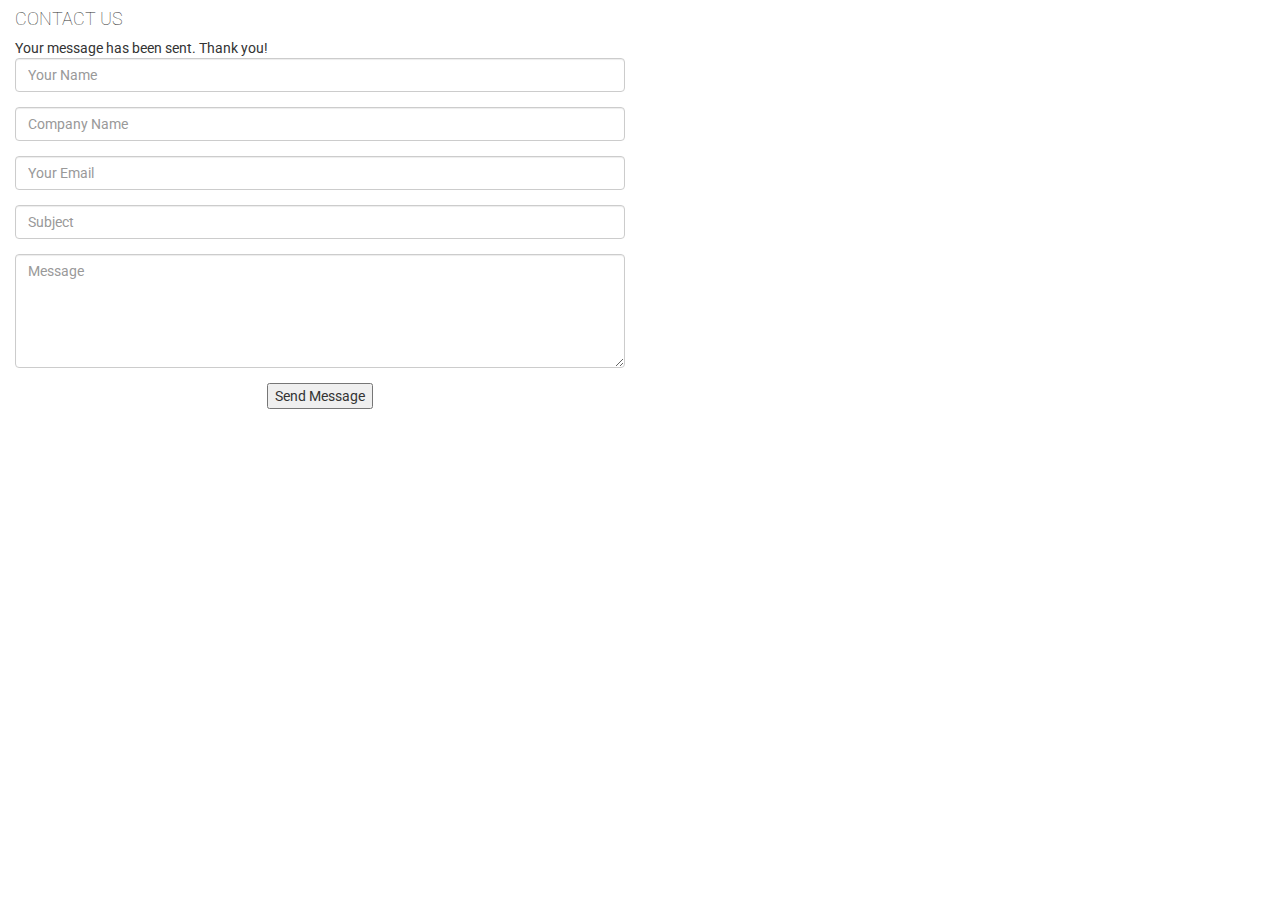
==== commit b602a93a: "--" ====
--- a/index.html
+++ b/index.html
@@ -53,39 +53,50 @@
   </div>
 
 	</form-->
-	
-	<div class="form">
-            <div id="sendmessage">Your message has been sent. Thank you!</div>
-            <div id="errormessage"></div>
-            <form role="form" class="contactForm">
-              <div class="form-group">
-                <input type="text" name="name" class="form-control" id="name" placeholder="Your Name" data-rule="minlen:4" data-msg="Please enter at least 4 chars" />
-                <div class="validation"></div>
-              </div>
-              <div class="form-group">
-                <input type="text" name="company_name" class="form-control" id="name" placeholder="Company Name" data-rule="minlen:4" data-msg="Please enter your company name" />
-                <div class="validation"></div>
-              </div>
-              <div class="form-group">
-                <input type="email" class="form-control" name="email" id="email" placeholder="Your Email" data-rule="email" data-msg="Please enter a valid email" />
-                <div class="validation"></div>
-              </div>
-              <div class="form-group">
-                <input type="text" class="form-control" name="subject" id="subject" placeholder="Subject" data-rule="minlen:4" data-msg="Please enter at least 8 chars of subject" />
-                <div class="validation"></div>
-              </div>
-              <div class="form-group">
-                <textarea class="form-control" name="message" rows="5" data-rule="required" data-msg="Please write something for us" placeholder="Message"></textarea>
-                <div class="validation"></div>
-              </div>
-              <div class="text-center"><button type="submit" id="submit">Send Message</button></div>
-            </form>
-          </div>
+	<div class="col-md-6">
+    <h4 class="text-uppercase">
+      Contact Us
+    </h4>
+    <div class="form">
+      <div id="sendmessage">Your message has been sent. Thank you!</div>
+      <div id="errormessage"></div>
+      <form role="form" class="contactForm">
+        <div class="form-group">
+          <input type="text" name="name" class="form-control" id="name" placeholder="Your Name" data-rule="minlen:4" data-msg="Please enter at least 4 chars" />
+          <div class="validation"></div>
+        </div>
+        <div class="form-group">
+          <input type="text" name="company_name" class="form-control" id="name" placeholder="Company Name" data-rule="minlen:4" data-msg="Please enter your company name" />
+          <div class="validation"></div>
+        </div>
+        <div class="form-group">
+          <input type="email" class="form-control" name="email" id="email" placeholder="Your Email" data-rule="email" data-msg="Please enter a valid email" />
+          <div class="validation"></div>
+        </div>
+        <div class="form-group">
+          <input type="text" class="form-control" name="subject" id="subject" placeholder="Subject" data-rule="minlen:4" data-msg="Please enter at least 8 chars of subject" />
+          <div class="validation"></div>
+        </div>
+        <div class="form-group">
+          <textarea class="form-control" name="message" rows="5" data-rule="required" data-msg="Please write something for us" placeholder="Message"></textarea>
+          <div class="validation"></div>
+        </div>
+        <div class="text-center"><button type="submit" id="submit">Send Message</button></div>
+      </form>
+    </div>
+  </div>
 
-
-  <script src="jquery-3.2.1.min.js"></script>
-  <script src="jquery.serialize-object.min.js"></script>
+	<script src="lib/jquery/jquery.min.js"></script>
+  <script src="lib/jquery/jquery.serialize-object.min.js"></script>
+  <script src="lib/bootstrap/js/bootstrap.min.js"></script>
+  <script src="lib/owlcarousel/owl.carousel.min.js"></script>
+  <script src="lib/stellar/stellar.min.js"></script>
+  <script src="lib/waypoints/waypoints.min.js"></script>
+  <script src="lib/counterup/counterup.min.js"></script>
   <!-- Custom Theme JavaScript -->
+  <script src="js/custom.js"></script>
+  <!--Custom scripts demo background & colour switcher - OPTIONAL -->
+  <script src="js/color-switcher.js"></script>
   <script src='google-sheet.js'></script>
 </html>
 
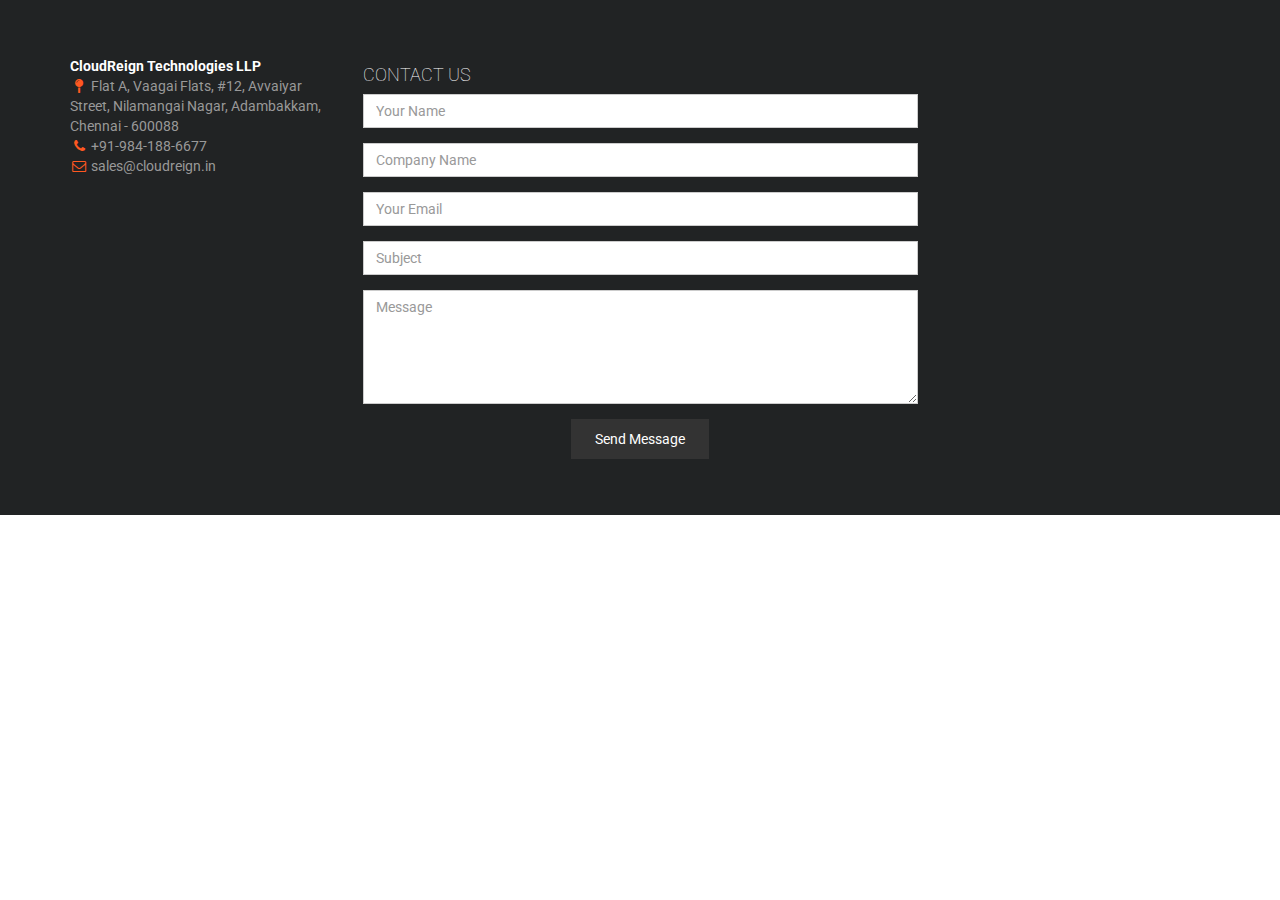
==== commit e6c01dbe: "--" ====
--- a/index.html
+++ b/index.html
@@ -53,38 +53,58 @@
   </div>
 
 	</form-->
-	<div class="col-md-6">
-    <h4 class="text-uppercase">
-      Contact Us
-    </h4>
-    <div class="form">
-      <div id="sendmessage">Your message has been sent. Thank you!</div>
-      <div id="errormessage"></div>
-      <form role="form" class="contactForm">
-        <div class="form-group">
-          <input type="text" name="name" class="form-control" id="name" placeholder="Your Name" data-rule="minlen:4" data-msg="Please enter at least 4 chars" />
-          <div class="validation"></div>
+  <footer id="footer" class="block block-bg-grey-dark" data-block-bg-img="img/bg_footer-map.png" data-stellar-background-ratio="0.4">
+    <div class="container">
+
+      <div class="row" id="contact">
+
+        <div class="col-md-3">
+          <address>
+              <strong>CloudReign Technologies LLP</strong>
+              <br>
+              <i class="fa fa-map-pin fa-fw text-primary"></i> Flat A, Vaagai Flats, #12, Avvaiyar Street, Nilamangai Nagar, Adambakkam, Chennai - 600088
+              <br>
+              <i class="fa fa-phone fa-fw text-primary"></i> +91-984-188-6677
+              <br>
+              <i class="fa fa-envelope-o fa-fw text-primary"></i> sales@cloudreign.in
+              <br>
+            </address>
         </div>
-        <div class="form-group">
-          <input type="text" name="company_name" class="form-control" id="name" placeholder="Company Name" data-rule="minlen:4" data-msg="Please enter your company name" />
-          <div class="validation"></div>
+      	<div class="col-md-6">
+          <h4 class="text-uppercase">
+            Contact Us
+          </h4>
+          <div class="form">
+            <div id="sendmessage">Your message has been sent. Thank you!</div>
+            <div id="errormessage"></div>
+            <form role="form" class="contactForm">
+              <div class="form-group">
+                <input type="text" name="name" class="form-control" id="name" placeholder="Your Name" data-rule="minlen:4" data-msg="Please enter at least 4 chars" />
+                <div class="validation"></div>
+              </div>
+              <div class="form-group">
+                <input type="text" name="company_name" class="form-control" id="name" placeholder="Company Name" data-rule="minlen:4" data-msg="Please enter your company name" />
+                <div class="validation"></div>
+              </div>
+              <div class="form-group">
+                <input type="email" class="form-control" name="email" id="email" placeholder="Your Email" data-rule="email" data-msg="Please enter a valid email" />
+                <div class="validation"></div>
+              </div>
+              <div class="form-group">
+                <input type="text" class="form-control" name="subject" id="subject" placeholder="Subject" data-rule="minlen:4" data-msg="Please enter at least 8 chars of subject" />
+                <div class="validation"></div>
+              </div>
+              <div class="form-group">
+                <textarea class="form-control" name="message" rows="5" data-rule="required" data-msg="Please write something for us" placeholder="Message"></textarea>
+                <div class="validation"></div>
+              </div>
+              <div class="text-center"><button type="submit" id="submit">Send Message</button></div>
+            </form>
+          </div>
         </div>
-        <div class="form-group">
-          <input type="email" class="form-control" name="email" id="email" placeholder="Your Email" data-rule="email" data-msg="Please enter a valid email" />
-          <div class="validation"></div>
-        </div>
-        <div class="form-group">
-          <input type="text" class="form-control" name="subject" id="subject" placeholder="Subject" data-rule="minlen:4" data-msg="Please enter at least 8 chars of subject" />
-          <div class="validation"></div>
-        </div>
-        <div class="form-group">
-          <textarea class="form-control" name="message" rows="5" data-rule="required" data-msg="Please write something for us" placeholder="Message"></textarea>
-          <div class="validation"></div>
-        </div>
-        <div class="text-center"><button type="submit" id="submit">Send Message</button></div>
-      </form>
+      </div>
     </div>
-  </div>
+  </footer>
 
 	<script src="lib/jquery/jquery.min.js"></script>
   <script src="lib/jquery/jquery.serialize-object.min.js"></script>
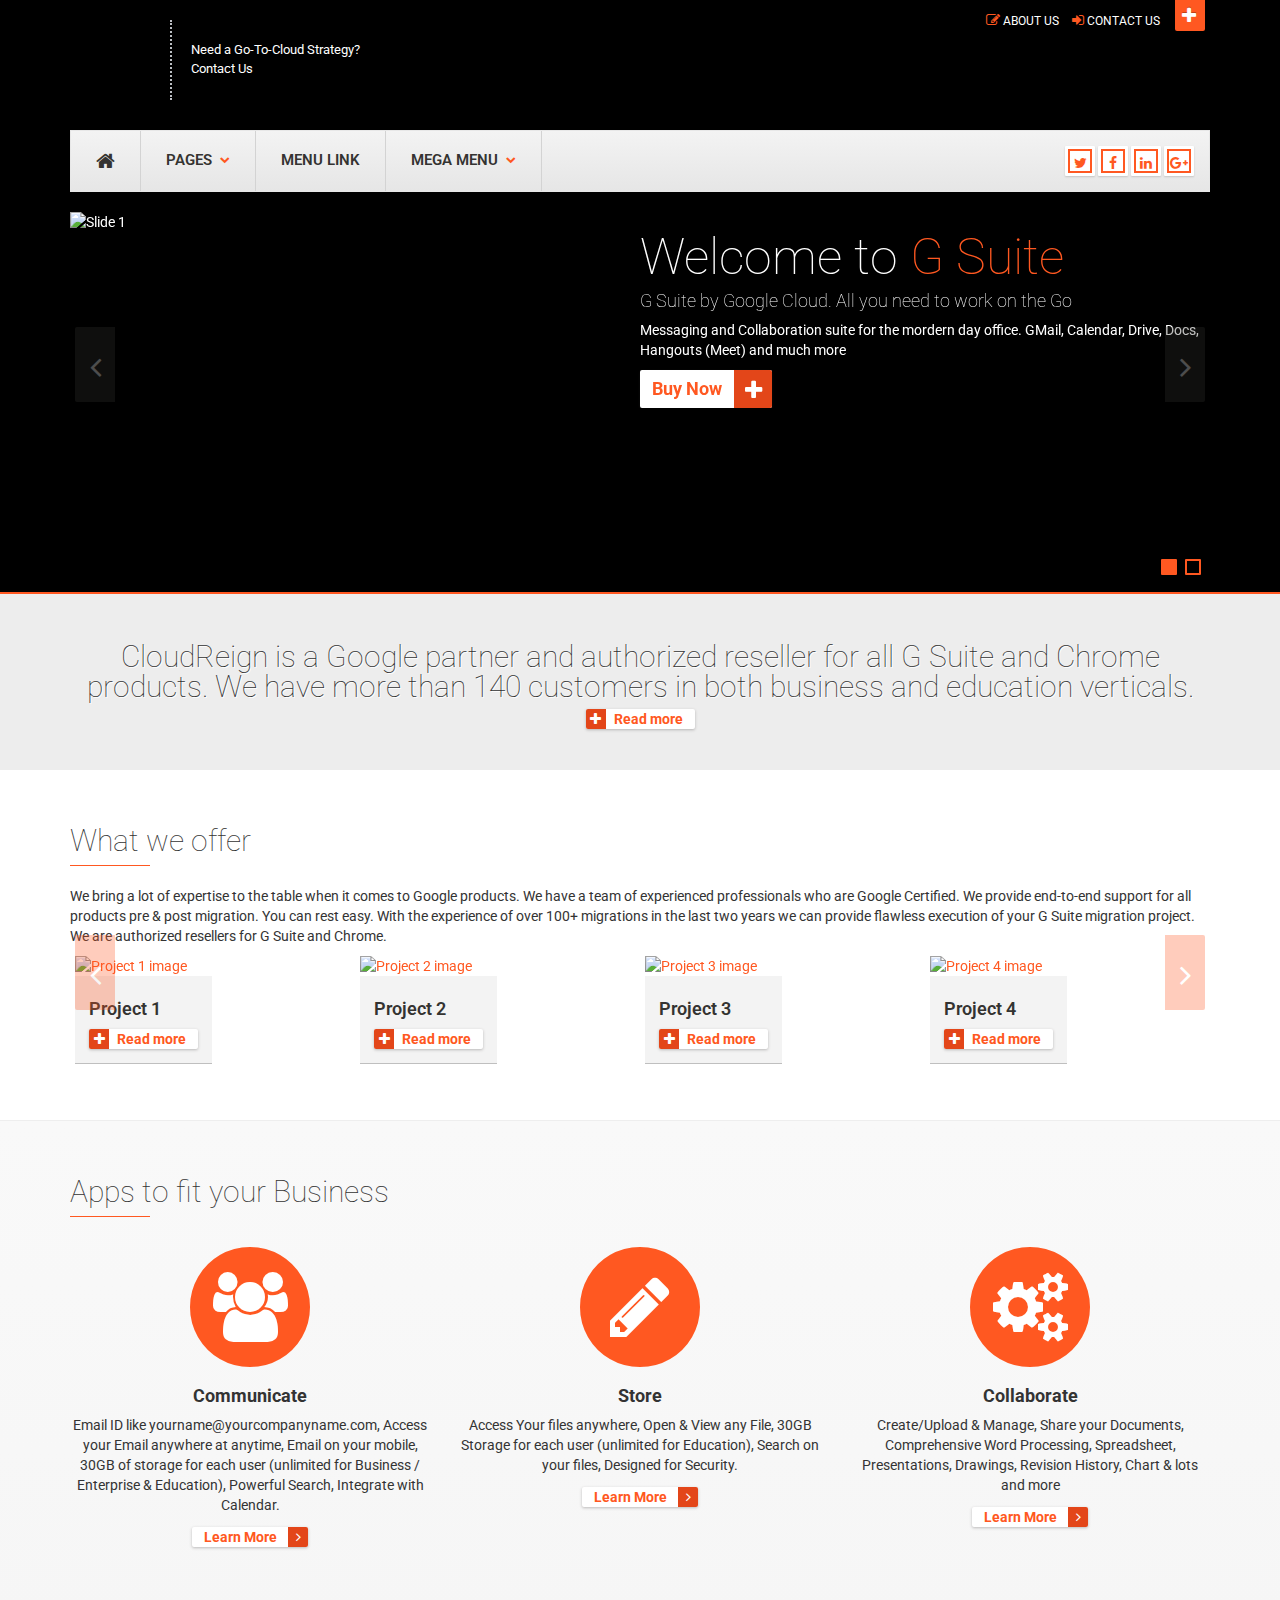
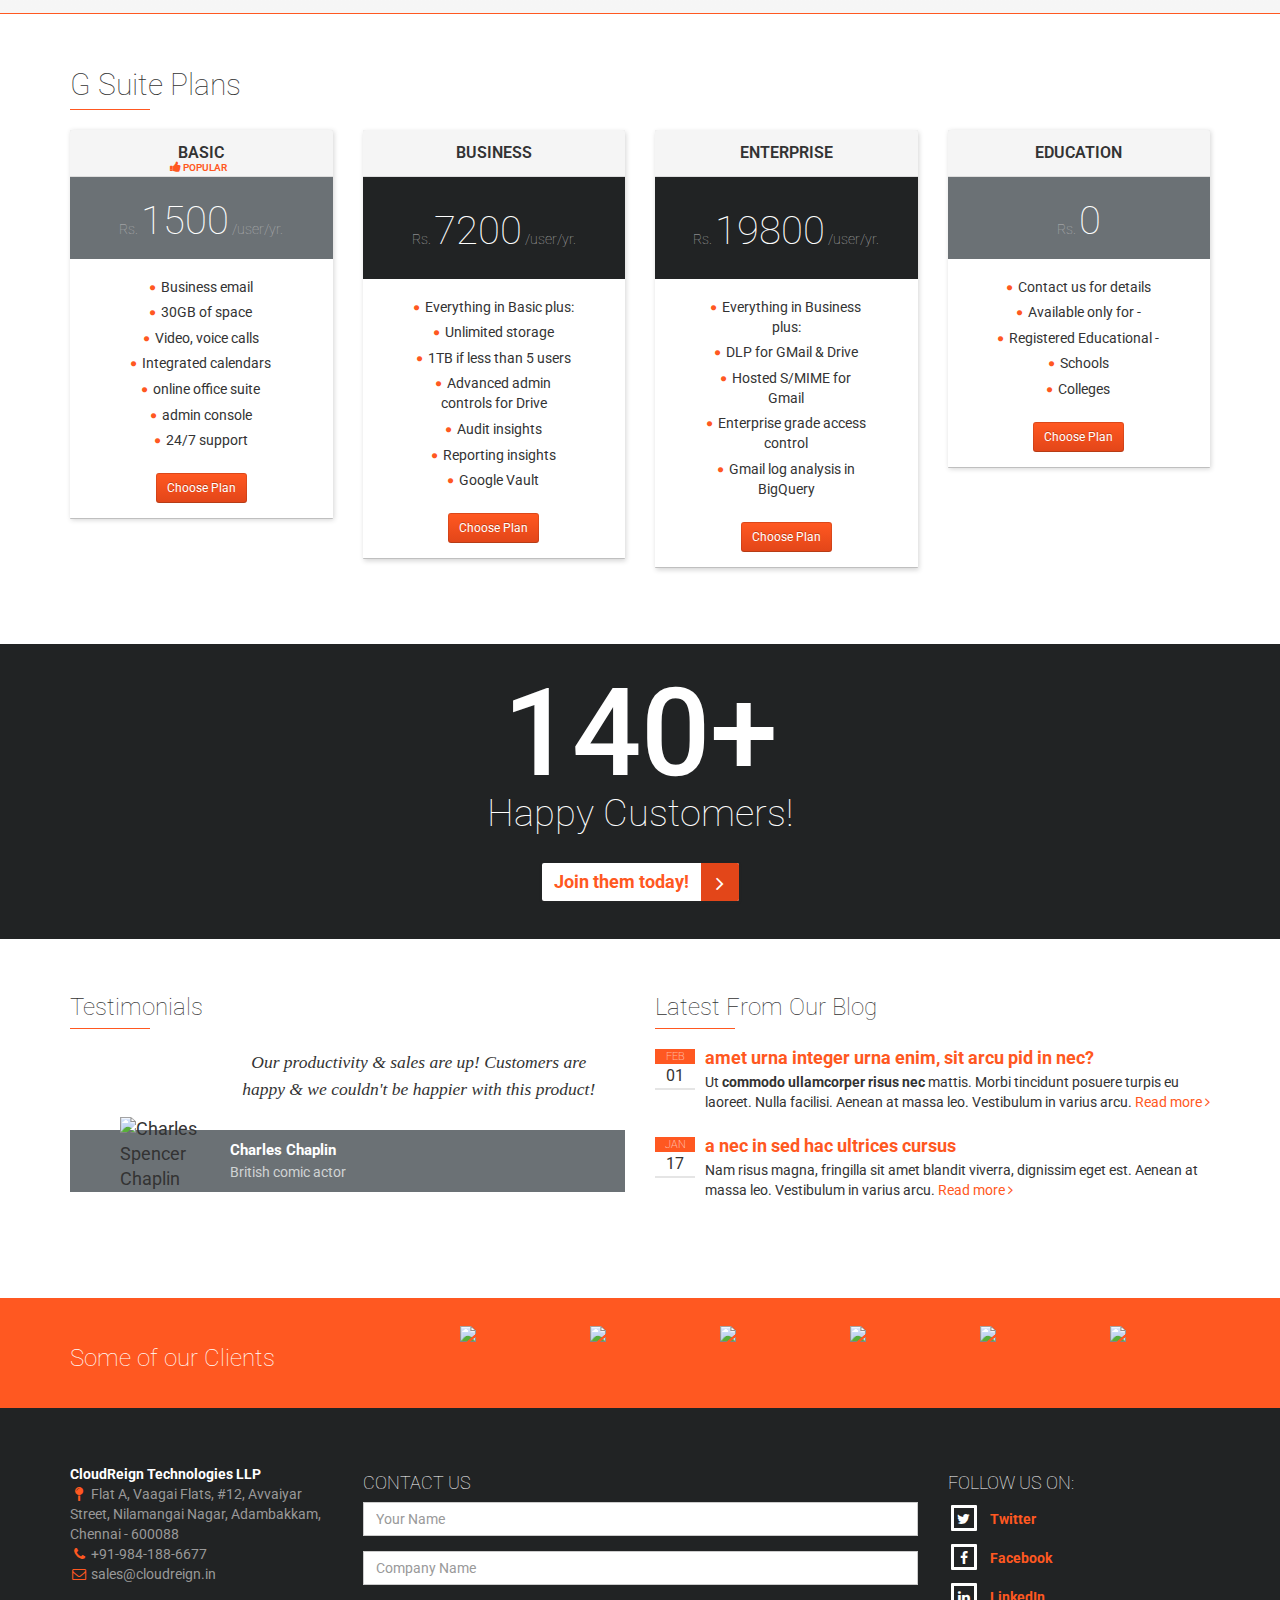
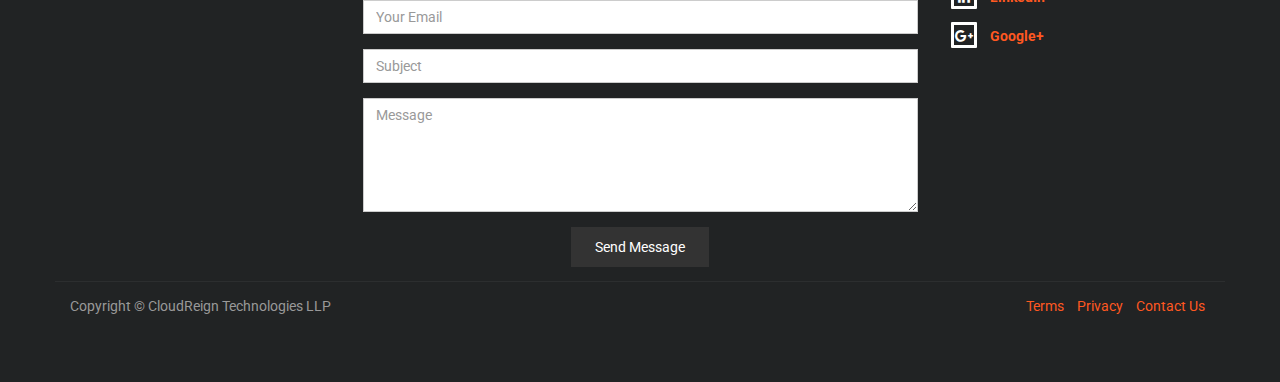
==== commit fa5b7490: "--" ====
--- a/index.html
+++ b/index.html
@@ -1,10 +1,33 @@
 <!DOCTYPE html>
-<html lang='en'>
-  <head>
-    <meta charset='utf-8'>
-    <meta content='IE=edge' http-equiv='X-UA-Compatible'>
-    <meta content='width=device-width, initial-scale=1' name='viewport'>
-	<!-- Google Fonts -->
+<html lang="en">
+<head>
+  <meta charset="utf-8">
+  <title>CloudReign Technologies</title>
+  <meta content="width=device-width, initial-scale=1.0" name="viewport">
+  <meta content="" name="keywords">
+  <meta content="" name="description">
+
+  <!-- Facebook Opengraph integration: https://developers.facebook.com/docs/sharing/opengraph -->
+  <meta property="og:title" content="">
+  <meta property="og:image" content="">
+  <meta property="og:url" content="">
+  <meta property="og:site_name" content="">
+  <meta property="og:description" content="">
+
+  <!-- Twitter Cards integration: https://dev.twitter.com/cards/  -->
+  <meta name="twitter:card" content="summary">
+  <meta name="twitter:site" content="">
+  <meta name="twitter:title" content="">
+  <meta name="twitter:description" content="">
+  <meta name="twitter:image" content="">
+
+  <!-- Fav and touch icons -->
+  <link rel="shortcut icon" href="img/icons/CloudReign_16x16.ico">
+  <link rel="apple-touch-icon-precomposed" sizes="114x114" href="img/icons/114x114.png">
+  <link rel="apple-touch-icon-precomposed" sizes="72x72" href="img/icons/72x72.png">
+  <link rel="apple-touch-icon-precomposed" href="img/icons/default.png">
+
+  <!-- Google Fonts -->
   <link href="https://fonts.googleapis.com/css?family=Roboto:400,100,300,500,700,900" rel="stylesheet">
 
   <!-- Bootstrap CSS File -->
@@ -18,41 +41,689 @@
 
   <!-- Main Stylesheet File -->
   <link href="css/style.css" rel="stylesheet">
-  </head>
-  <body>
-    <!-- Contact Form - sent to a Google Sheet >
-<form id="test-form">
-  
-  <div>
-    <label>Name</label>
-    <input type="text" name="name" placeholder="Name"/>
+
+  <!--Your custom colour override - predefined colours are: colour-blue.css, colour-green.css, colour-lavander.css, orange is default-->
+  <link href="#" id="colour-scheme" rel="stylesheet">
+  <!--link href="css/colour-blue.css" id="colour-scheme" rel="stylesheet"-->
+
+  <!-- =======================================================
+    Theme Name: Flexor
+    Theme URL: https://bootstrapmade.com/flexor-free-multipurpose-bootstrap-template/
+    Author: BootstrapMade.com
+    Author URL: https://bootstrapmade.com
+  ======================================================= -->
+</head>
+
+<body class="page-index has-hero">
+  <!--Change the background class to alter background image, options are: benches, boots, buildings, city, metro -->
+  <div id="background-wrapper" class="buildings" data-stellar-background-ratio="0.1">
+
+    <!-- ======== @Region: #navigation ======== -->
+    <div id="navigation" class="wrapper">
+      <!--Hidden Header Region-->
+      <div class="header-hidden collapse">
+        <div class="header-hidden-inner container">
+          <div class="row">
+            <div class="col-md-3">
+              <h3>
+                  About Us
+                </h3>
+              <p>CloudReign Technologies is a company started with a vision to build and deliver custom domain solutions on the cloud.</p>
+              <a href="about.html" class="btn btn-more"><i class="fa fa-plus"></i> Learn more</a>
+            </div>
+            <div class="col-md-3">
+              <!--@todo: replace with company contact details-->
+              <h3>
+                  Contact Us
+                </h3>
+              <address>
+                  <strong>CloudReign Technologies</strong>
+                  <abbr title="Address"><i class="fa fa-pushpin"></i></abbr>
+                  Flat A, Vaagai Flats, #12, Avvaiyar Street, Nilamangai Nagar, Adambakkam, Chennai - 600088
+                  <br>
+                  <abbr title="Phone"><i class="fa fa-phone"></i></abbr>
+                  +91-98418-86677
+                  <br>
+                  <abbr title="Email"><i class="fa fa-envelope-alt"></i></abbr>
+                  sales@cloudreign.in
+                </address>
+            </div>
+            <!--div class="col-md-6">
+              //<Colour & Background Switch for demo - @todo: remove in production>
+              <h3>
+                  Theme Variations
+                </h3>
+              <div class="switcher">
+                <div class="cols">
+                  Backgrounds:
+                  <br>
+                  <a href="#benches" class="background benches active" title="Benches">Benches</a> <a href="#boots" class="background boots " title="Boots">Boots</a> <a href="#buildings" class="background buildings " title="Buildings">Buildings</a>
+                  <a
+                    href="#city" class="background city " title="City">City</a> <a href="#metro" class="background metro " title="Metro">Metro</a>
+                </div>
+                <div class="cols">
+                  Colours:
+                  <br>
+                  <a href="#orange" class="colour orange active" title="Orange">Orange</a> <a href="#green" class="colour green " title="Green">Green</a> <a href="#blue" class="colour blue " title="Blue">Blue</a> <a href="#lavender" class="colour lavender "
+                    title="Lavender">Lavender</a>
+                </div>
+              </div>
+              <p>
+                <small>Selection is not persistent.</small>
+              </p>
+            </div-->
+          </div>
+        </div>
+      </div>
+      <!--Header & navbar-branding region-->
+      <div class="header">
+        <div class="header-inner container">
+          <div class="row">
+            <div class="col-md-8">
+              <!--navbar-branding/logo - hidden image tag & site name so things like Facebook to pick up, actual logo set via CSS for flexibility -->
+              <a class="navbar-brand" href="index.html" title="Home">
+                <h1 class="hidden">
+                    <img src="img/CR/cr-logo-round.png" alt="CloudReign Logo">
+                    CloudReign
+                  </h1>
+              </a>
+              <div class="navbar-slogan">
+                <a href="#footer">Need a Go-To-Cloud Strategy?
+                <br>Contact Us</a>
+              </div>
+            </div>
+            <!--header rightside-->
+            <div class="col-md-4">
+              <!--user menu-->
+              <ul class="list-inline user-menu pull-right">
+                <li class="user-button"><a class="btn btn-primary btn-hh-trigger" role="button" data-toggle="collapse" data-target=".header-hidden">Open</a></li>
+              </ul>
+              <ul class="list-inline user-menu pull-right">
+                <li class="user-register"><i class="fa fa-edit text-primary "></i> <a href="about.html" class="text-uppercase">About Us</a></li>
+                <li class="user-login"><i class="fa fa-sign-in text-primary"></i> <a href="#footer" class="text-uppercase">Contact Us</a></li>
+              </ul>
+            </div>
+          </div>
+        </div>
+      </div>
+      <div class="container">
+        <div class="navbar navbar-default">
+          <!--mobile collapse menu button-->
+          <button type="button" class="navbar-toggle collapsed" data-toggle="collapse" data-target=".navbar-collapse" aria-expanded="false"> <span class="sr-only">Toggle navigation</span> <span class="icon-bar"></span> <span class="icon-bar"></span> <span class="icon-bar"></span> </button>
+          <!--social media icons-->
+          <div class="navbar-text social-media social-media-inline pull-right">
+            <!--@todo: replace with company social media details-->
+            <a target="_blank" href="https://twitter.com/cloudreign"><i class="fa fa-twitter"></i></a>
+            <a target="_blank" href="https://www.facebook.com/Cloudreigntechnologies"><i class="fa fa-facebook"></i></a>
+            <a target="_blank" href="https://www.linkedin.com/company/3755763/"><i class="fa fa-linkedin"></i></a>
+            <a target="_blank" href="https://www.google.com/+CloudreignIngoogleapps"><i class="fa fa-google-plus"></i></a>
+          </div>
+          <!--everything within this div is collapsed on mobile-->
+          <div class="navbar-collapse collapse">
+            <ul class="nav navbar-nav" id="main-menu">
+              <li class="icon-link">
+                <a href="index.html"><i class="fa fa-home"></i></a>
+              </li>
+              <li class="dropdown">
+                <a href="#" class="dropdown-toggle" data-toggle="dropdown">Pages<b class="caret"></b></a>
+                <!-- Dropdown Menu -->
+                <ul class="dropdown-menu">
+                  <li class="dropdown-header">Flexor Version Pages</li>
+                  <li><a href="elements.html" tabindex="-1" class="menu-item">Elements</a></li>
+                  <li><a href="about.html" tabindex="-1" class="menu-item">About / Inner Page</a></li>
+                  <li><a href="login.html" tabindex="-1" class="menu-item">Login</a></li>
+                  <li><a href="register.html" tabindex="-1" class="menu-item">Sign-Up</a></li>
+                  <li class="dropdown-footer">Dropdown footer</li>
+                </ul>
+              </li>
+              <li><a href="#">Menu Link</a></li>
+              <li class="dropdown dropdown-mm">
+                <a href="#" class="dropdown-toggle" data-toggle="dropdown">Mega Menu<b class="caret"></b></a>
+                <!-- Dropdown Menu -->
+                <ul class="dropdown-menu dropdown-menu-mm dropdown-menu-persist">
+                  <li class="row">
+                    <ul class="col-md-6">
+                      <li class="dropdown-header">Websites and Apps</li>
+                      <li><a href="#">Analysis and Planning</a></li>
+                      <li><a href="#">User Experience / Information Architecture</a></li>
+                      <li><a href="#">User Interface Design / UI Design</a></li>
+                      <li><a href="#">Code &amp; Development / Implementation &amp; Support</a></li>
+                    </ul>
+                    <ul class="col-md-6">
+                      <li class="dropdown-header">Enterprise solutions</li>
+                      <li><a href="#">Business Analysis</a></li>
+                      <li><a href="#">Custom UX Consulting</a></li>
+                      <li><a href="#">Quality Assurance</a></li>
+                    </ul>
+                  </li>
+                  <li class="dropdown-footer">
+                    <div class="row">
+                      <div class="col-md-7">Like the lite version? <strong>Get the extended version of Flexor.</strong></div>
+                      <div class="col-md-5">
+                        <a href="https://bootstrapmade.com" class="btn btn-more btn-lg pull-right"><i class="fa fa-cloud-download"></i> Get It Now</a>
+                      </div>
+                    </div>
+                  </li>
+                </ul>
+              </li>
+            </ul>
+          </div>
+          <!--/.navbar-collapse -->
+        </div>
+      </div>
+    </div>
+    <div class="hero" id="highlighted">
+      <div class="inner">
+        <!--Slideshow-->
+        <div id="highlighted-slider" class="container">
+          <div class="item-slider" data-toggle="owlcarousel" data-owlcarousel-settings='{"singleItem":true, "navigation":true, "transitionStyle":"fadeUp"}'>
+            <!--Slideshow content-->
+            <!--Slide 1-->
+            <div class="item">
+              <div class="row">
+                <div class="col-md-6 col-md-push-6 item-caption">
+                  <h2 class="h1 text-weight-light">
+                      Welcome to <span class="text-primary">G Suite</span>
+                    </h2>
+                  <h4>
+                      G Suite by Google Cloud. All you need to work on the Go
+                    </h4>
+                  <p>Messaging and Collaboration suite for the mordern day office. GMail, Calendar, Drive, Docs, Hangouts (Meet) and much more</p>
+                  <a href="#pricing" class="btn btn-more btn-lg i-right">Buy Now <i class="fa fa-plus"></i></a>
+                </div>
+                <div class="col-md-6 col-md-pull-6 hidden-xs">
+                  <img src="img/CR/slide1.png" alt="Slide 1" class="center-block img-responsive">
+                </div>
+              </div>
+            </div>
+            <!--Slide 2-->
+            <div class="item">
+              <div class="row">
+                <div class="col-md-6 text-right-md item-caption">
+                  <h2 class="h1 text-weight-light">
+                      <span class="text-primary">G Suite</span> for Education
+                    </h2>
+                  <h4>
+                      Bring the power of the Web to your school.
+                    </h4>
+                  <p>A suite of free productivity tools to help students and teachers interact seamlessly and securely across devices.</p>
+                  <a href="https://bootstrapmade.com" class="btn btn-more btn-lg"><i class="fa fa-plus"></i> Learn More</a>
+                </div>
+                <div class="col-md-6 hidden-xs">
+                  <img src="img/CR/slide2.png" alt="Slide 2" class="center-block img-responsive">
+                </div>
+              </div>
+            </div>
+          </div>
+        </div>
+      </div>
+    </div>
   </div>
 
-  <div>
-    <label>Company Name</label>
-    <input type="text" name="company_name" placeholder="Company Name"/>
+  <!-- ======== @Region: #content ======== -->
+  <div id="content">
+    <!-- Mission Statement -->
+    <div class="mission text-center block block-pd-sm block-bg-noise">
+      <div class="container">
+        <h2 class="text-shadow-white">
+            CloudReign is a Google partner and authorized reseller for all G Suite and Chrome products. We have more than 140 customers in both business and education verticals.
+            <a href="about.html" class="btn btn-more"><i class="fa fa-plus"></i>Read more</a>
+          </h2>
+      </div>
+    </div>
+    <!--Showcase-->
+    <div class="showcase block block-border-bottom-grey">
+      <div class="container">
+        <h2 class="block-title">
+            What we offer
+          </h2>
+        <p>We bring a lot of expertise to the table when it comes to Google products. We have a team of experienced professionals who are Google Certified. We provide end-to-end support for all products pre & post migration. You can rest easy. With the experience of over 100+ migrations in the last two years we can provide flawless execution of your G Suite migration project. We are authorized resellers for G Suite and Chrome.</p>
+        <div class="item-carousel" data-toggle="owlcarousel" data-owlcarousel-settings='{"items":4, "pagination":false, "navigation":true, "itemsScaleUp":true}'>
+          <div class="item">
+            <a href="#" class="overlay-wrapper">
+                <img src="img/showcase/project1.png" alt="Project 1 image" class="img-responsive underlay">
+                <span class="overlay">
+                  <span class="overlay-content"> <span class="h4">Project 1</span> </span>
+                </span>
+              </a>
+            <div class="item-details bg-noise">
+              <h4 class="item-title">
+                  <a href="#">Project 1</a>
+                </h4>
+              <a href="#" class="btn btn-more"><i class="fa fa-plus"></i>Read more</a>
+            </div>
+          </div>
+          <div class="item">
+            <a href="#" class="overlay-wrapper">
+                <img src="img/showcase/project2.png" alt="Project 2 image" class="img-responsive underlay">
+                <span class="overlay">
+                  <span class="overlay-content"> <span class="h4">Project 2</span> </span>
+                </span>
+              </a>
+            <div class="item-details bg-noise">
+              <h4 class="item-title">
+                  <a href="#">Project 2</a>
+                </h4>
+              <a href="#" class="btn btn-more"><i class="fa fa-plus"></i>Read more</a>
+            </div>
+          </div>
+          <div class="item">
+            <a href="#" class="overlay-wrapper">
+                <img src="img/showcase/project3.png" alt="Project 3 image" class="img-responsive underlay">
+                <span class="overlay">
+                  <span class="overlay-content"> <span class="h4">Project 3</span> </span>
+                </span>
+              </a>
+            <div class="item-details bg-noise">
+              <h4 class="item-title">
+                  <a href="#">Project 3</a>
+                </h4>
+              <a href="#" class="btn btn-more"><i class="fa fa-plus"></i>Read more</a>
+            </div>
+          </div>
+          <div class="item">
+            <a href="#" class="overlay-wrapper">
+                <img src="img/showcase/project4.png" alt="Project 4 image" class="img-responsive underlay">
+                <span class="overlay">
+                  <span class="overlay-content"> <span class="h4">Project 4</span> </span>
+                </span>
+              </a>
+            <div class="item-details bg-noise">
+              <h4 class="item-title">
+                  <a href="#">Project 4</a>
+                </h4>
+              <a href="#" class="btn btn-more"><i class="fa fa-plus"></i>Read more</a>
+            </div>
+          </div>
+          <div class="item">
+            <a href="#" class="overlay-wrapper">
+                <img src="img/showcase/project5.png" alt="Project 5 image" class="img-responsive underlay">
+                <span class="overlay">
+                  <span class="overlay-content"> <span class="h4">Project 5</span> </span>
+                </span>
+              </a>
+            <div class="item-details bg-noise">
+              <h4 class="item-title">
+                  <a href="#">Project 5</a>
+                </h4>
+              <a href="#" class="btn btn-more"><i class="fa fa-plus"></i>Read more</a>
+            </div>
+          </div>
+          <div class="item">
+            <a href="#" class="overlay-wrapper">
+                <img src="img/showcase/project6.png" alt="Project 6 image" class="img-responsive underlay">
+                <span class="overlay">
+                  <span class="overlay-content"> <span class="h4">Project 6</span> </span>
+                </span>
+              </a>
+            <div class="item-details bg-noise">
+              <h4 class="item-title">
+                  <a href="#">Project 6</a>
+                </h4>
+              <a href="#" class="btn btn-more"><i class="fa fa-plus"></i>Read more</a>
+            </div>
+          </div>
+          <div class="item">
+            <a href="#" class="overlay-wrapper">
+                <img src="img/showcase/project7.png" alt="Project 7 image" class="img-responsive underlay">
+                <span class="overlay">
+                  <span class="overlay-content"> <span class="h4">Project 7</span> </span>
+                </span>
+              </a>
+            <div class="item-details bg-noise">
+              <h4 class="item-title">
+                  <a href="#">Project 7</a>
+                </h4>
+              <a href="#" class="btn btn-more"><i class="fa fa-plus"></i>Read more</a>
+            </div>
+          </div>
+          <div class="item">
+            <a href="#" class="overlay-wrapper">
+                <img src="img/showcase/project8.png" alt="Project 8 image" class="img-responsive underlay">
+                <span class="overlay">
+                  <span class="overlay-content"> <span class="h4">Project 8</span> </span>
+                </span>
+              </a>
+            <div class="item-details bg-noise">
+              <h4 class="item-title">
+                  <a href="#">Project 8</a>
+                </h4>
+              <a href="#" class="btn btn-more"><i class="fa fa-plus"></i>Read more</a>
+            </div>
+          </div>
+          <div class="item">
+            <a href="#" class="overlay-wrapper">
+                <img src="img/showcase/project9.png" alt="Project 9 image" class="img-responsive underlay">
+                <span class="overlay">
+                  <span class="overlay-content"> <span class="h4">Project 9</span> </span>
+                </span>
+              </a>
+            <div class="item-details bg-noise">
+              <h4 class="item-title">
+                  <a href="#">Project 9</a>
+                </h4>
+              <a href="#" class="btn btn-more"><i class="fa fa-plus"></i>Read more</a>
+            </div>
+          </div>
+          <div class="item">
+            <a href="#" class="overlay-wrapper">
+                <img src="img/showcase/project10.png" alt="Project 10 image" class="img-responsive underlay">
+                <span class="overlay">
+                  <span class="overlay-content"> <span class="h4">Project 10</span> </span>
+                </span>
+              </a>
+            <div class="item-details bg-noise">
+              <h4 class="item-title">
+                  <a href="#">Project 10</a>
+                </h4>
+              <a href="#" class="btn btn-more"><i class="fa fa-plus"></i>Read more</a>
+            </div>
+          </div>
+          <div class="item">
+            <a href="#" class="overlay-wrapper">
+                <img src="img/showcase/project11.png" alt="Project 11 image" class="img-responsive underlay">
+                <span class="overlay">
+                  <span class="overlay-content"> <span class="h4">Project 11</span> </span>
+                </span>
+              </a>
+            <div class="item-details bg-noise">
+              <h4 class="item-title">
+                  <a href="#">Project 11</a>
+                </h4>
+              <a href="#" class="btn btn-more"><i class="fa fa-plus"></i>Read more</a>
+            </div>
+          </div>
+          <div class="item">
+            <a href="#" class="overlay-wrapper">
+                <img src="img/showcase/project12.png" alt="Project 12 image" class="img-responsive underlay">
+                <span class="overlay">
+                  <span class="overlay-content"> <span class="h4">Project 12</span> </span>
+                </span>
+              </a>
+            <div class="item-details bg-noise">
+              <h4 class="item-title">
+                  <a href="#">Project 12</a>
+                </h4>
+              <a href="#" class="btn btn-more"><i class="fa fa-plus"></i>Read more</a>
+            </div>
+          </div>
+        </div>
+      </div>
+    </div>
+    <!-- Services -->
+    <div class="services block block-bg-gradient block-border-bottom">
+      <div class="container">
+        <h2 class="block-title">
+            Apps to fit your Business
+          </h2>
+        <div class="row">
+          <div class="col-md-4 text-center">
+            <span class="fa-stack fa-5x">
+              <i class="fa fa-circle fa-stack-2x text-primary"></i>
+              <i class="fa fa-group fa-stack-1x fa-inverse"></i> </span>
+            <h4 class="text-weight-strong">
+                Communicate
+              </h4>
+            <p>Email ID like yourname@yourcompanyname.com, Access your Email anywhere at anytime, Email on your mobile, 30GB of storage for each user (unlimited for Business / Enterprise & Education), Powerful Search, Integrate with Calendar.</p>
+            <p>
+              <a href="#" class="btn btn-more i-right">Learn More <i class="fa fa-angle-right"></i></a>
+            </p>
+          </div>
+          <div class="col-md-4 text-center">
+            <span class="fa-stack fa-5x">
+              <i class="fa fa-circle fa-stack-2x text-primary"></i>
+              <i class="fa fa-pencil fa-stack-1x fa-inverse"></i> </span>
+            <h4 class="text-weight-strong">
+                Store
+              </h4>
+            <p>Access Your files anywhere, Open & View any File, 30GB Storage for each user (unlimited for Education), Search on your files, Designed for Security.</p>
+            <p>
+              <a href="#" class="btn btn-more i-right">Learn More <i class="fa fa-angle-right"></i></a>
+            </p>
+          </div>
+          <div class="col-md-4 text-center">
+            <span class="fa-stack fa-5x">
+              <i class="fa fa-circle fa-stack-2x text-primary"></i>
+              <i class="fa fa-cogs fa-stack-1x fa-inverse"></i> </span>
+            <h4 class="text-weight-strong">
+                Collaborate
+              </h4>
+            <p>Create/Upload & Manage, Share your Documents, Comprehensive Word Processing, Spreadsheet, Presentations, Drawings, Revision History, Chart & lots and more</p>
+            <p>
+              <a href="#" class="btn btn-more i-right">Learn More <i class="fa fa-angle-right"></i></a>
+            </p>
+          </div>
+        </div>
+      </div>
+    </div>
+    <!-- Pricing -->
+    <div class="block-contained" id="pricing">
+      <h2 class="block-title">
+          G Suite Plans
+        </h2>
+      <div class="row">
+        <div class="col-md-3">
+          <div class="panel panel-default panel-pricing text-center">
+            <div class="panel-heading">
+              <h4 class="panel-title">
+                  Basic <span class="panel-pricing-popular"><i class="fa fa-thumbs-up"></i> Popular</span>
+                </h4>
+            </div>
+            <div class="panel-pricing-price">Rs. <span class="digits">1500</span> /user/yr.</div>
+            <div class="panel-body">
+              <ul class="list-dotted">
+                <li>Business email</li>
+                <li>30GB of space</li>
+                <li>Video, voice calls</li>
+                <li>Integrated calendars</li>
+                <li>online office suite</li>
+                <li>admin console</li>
+                <li>24/7 support</li>
+              </ul>
+              <a href="#" class="btn btn-primary btn-sm">Choose Plan</a>
+
+            </div>
+          </div>
+        </div>
+        <div class="col-md-3">
+          <div class="panel panel-default panel-pricing panel-pricing-highlighted text-center">
+            <div class="panel-heading">
+              <h4 class="panel-title">
+                  Business
+                </h4>
+            </div>
+            <div class="panel-pricing-price">Rs. <span class="digits">7200</span> /user/yr.</div>
+            <div class="panel-body">
+              <ul class="list-dotted">
+                <li>Everything in Basic plus:</li>
+                <li>Unlimited storage</li>
+                <li>1TB if less than 5 users</li>
+                <li>Advanced admin controls for Drive</li>
+                <li>Audit insights</li>
+                <li>Reporting insights</li>
+                <li>Google Vault</li>
+              </ul>
+              <a href="#" class="btn btn-primary btn-sm">Choose Plan</a>
+
+            </div>
+          </div>
+        </div>
+        <div class="col-md-3 text-center">
+          <div class="panel panel-default panel-pricing panel-pricing-highlighted text-center">
+            <div class="panel-heading">
+              <h4 class="panel-title">
+                  Enterprise
+              </h4>
+            </div>
+            <div class="panel-pricing-price">Rs. <span class="digits">19800</span> /user/yr.</div>
+            <div class="panel-body">
+              <ul class="list-dotted">
+                <li>Everything in Business plus:</li>
+                <li>DLP for GMail & Drive</li>
+                <li>Hosted S/MIME for Gmail</li>
+                <li>Enterprise grade access control</li>
+                <li>Gmail log analysis in BigQuery</li>
+              </ul>
+              <a href="#" class="btn btn-primary btn-sm">Choose Plan</a>
+
+            </div>
+          </div>
+        </div>
+        <div class="col-md-3 text-center">
+          <div class="panel panel-default panel-pricing text-center">
+            <div class="panel-heading">
+              <h4 class="panel-title">
+                  Education
+                </h4>
+            </div>
+            <div class="panel-pricing-price">Rs. <span class="digits">0</span></div>
+            <div class="panel-body">
+              <ul class="list-dotted">
+                <li>Contact us for details</li>
+                <li>Available only for - </li>
+                <li>Registered Educational -</li>
+                <li>Schools</li>
+                <li>Colleges</li>
+              </ul>
+              <a href="#" class="btn btn-primary btn-sm">Choose Plan</a>
+
+            </div>
+          </div>
+        </div>
+      </div>
+    </div>
+    <!--
+Background image callout with CSS overlay
+Usage: data-block-bg-img="IMAGE-URL" to apply a background image clearly via jQuery .block-bg-overlay = overlays the background image, colour is inherited from block-bg-* classes .block-bg-overlay-NUMBER = determines opcacity value of overlay from 1-9 (default is 5) ie. .block-bg-overlay-2 or .block-bg-overlay-6
+-->
+    <div class="block block-pd-sm block-bg-grey-dark block-bg-overlay block-bg-overlay-6 text-center" data-block-bg-img="https://picjumbo.imgix.net/HNCK1088.jpg?q=40&amp;w=1650&amp;sharp=30" data-stellar-background-ratio="0.3">
+      <h2 class="h-xlg h1 m-a-0">
+          <span data-counter-up>140</span>+
+        </h2>
+      <h3 class="h-lg m-t-0 m-b-lg">
+          Happy Customers!
+        </h3>
+      <p>
+        <a href="#" class="btn btn-more btn-lg i-right">Join them today! <i class="fa fa-angle-right"></i></a>
+      </p>
+    </div>
+    <!--Customer testimonial & Latest Blog posts-->
+    <div class="testimonials block-contained">
+      <div class="row">
+        <!--Customer testimonial-->
+        <div class="col-md-6 m-b-lg">
+          <h3 class="block-title">
+              Testimonials
+            </h3>
+          <blockquote>
+            <p>Our productivity &amp; sales are up! Customers are happy &amp; we couldn't be happier with this product!</p>
+            <img src="img/misc/charles-quote.png" alt="Charles Spencer Chaplin">
+            <small>
+                <strong>Charles Chaplin</strong>
+                <br>
+                British comic actor
+              </small>
+          </blockquote>
+        </div>
+        <!--Latest Blog posts-->
+        <div class="col-md-6 blog-roll">
+          <h3 class="block-title">
+              Latest From Our Blog
+            </h3>
+          <!-- Blog post 1-->
+          <div class="media">
+            <div class="media-left hidden-xs">
+              <!-- Date desktop -->
+              <div class="date-wrapper"> <span class="date-m">Feb</span> <span class="date-d">01</span> </div>
+            </div>
+            <div class="media-body">
+              <h4 class="media-heading">
+                  <a href="#" class="text-weight-strong">amet urna integer urna enim, sit arcu pid in nec?</a>
+                </h4>
+              <!-- Meta details mobile -->
+              <ul class="list-inline meta text-muted visible-xs">
+                <li><i class="fa fa-calendar"></i> <span class="visible-md">Created:</span> Fri 1st Feb 2013</li>
+                <li><i class="fa fa-user"></i> <a href="#">Joe</a></li>
+              </ul>
+              <p>
+                Ut <strong>commodo ullamcorper risus nec</strong> mattis. Morbi tincidunt posuere turpis eu laoreet. Nulla facilisi. Aenean at massa leo. Vestibulum in varius arcu.
+                <a href="#">Read more <i class="fa fa-angle-right"></i></a>
+              </p>
+            </div>
+          </div>
+          <!-- Blog post 2 -->
+          <div class="media">
+            <div class="media-left hidden-xs">
+              <!-- Date desktop -->
+              <div class="date-wrapper"> <span class="date-m">Jan</span> <span class="date-d">17</span> </div>
+            </div>
+            <div class="media-body">
+              <h4 class="media-heading">
+                  <a href="#" class="text-weight-strong">a nec in sed hac ultrices cursus</a>
+                </h4>
+              <!-- Meta details mobile -->
+              <ul class="list-inline meta text-muted visible-xs">
+                <li><i class="fa fa-calendar"></i> <span class="visible-md">Created:</span> Thu 17th Jan 2013</li>
+                <li><i class="fa fa-user"></i> <a href="#">Joe</a></li>
+              </ul>
+              <p>
+                Nam risus magna, fringilla sit amet blandit viverra, dignissim eget est. Aenean at massa leo. Vestibulum in varius arcu.
+                <a href="#">Read more <i class="fa fa-angle-right"></i></a>
+              </p>
+            </div>
+          </div>
+        </div>
+      </div>
+    </div>
   </div>
-  
-  <div>
-    <label>E Mail</label>
-    <input type="text" name="email" placeholder="E Mail"/>
+  <!-- /content -->
+  <!-- Call out block -->
+  <div class="block block-pd-sm block-bg-primary">
+    <div class="container">
+      <div class="row">
+        <h3 class="col-md-4">
+            Some of our Clients
+          </h3>
+        <div class="col-md-8">
+          <div class="row">
+            <!--Client logos should be within a 120px wide by 60px height image canvas-->
+            <div class="col-xs-6 col-md-2">
+              <a href="https://bootstrapmade.com" title="Client 1">
+                  <img src="img/clients/client1.png" alt="Client 1 logo" class="img-responsive">
+                </a>
+            </div>
+            <div class="col-xs-6 col-md-2">
+              <a href="https://bootstrapmade.com" title="Client 2">
+                  <img src="img/clients/client2.png" alt="Client 2 logo" class="img-responsive">
+                </a>
+            </div>
+            <div class="col-xs-6 col-md-2">
+              <a href="https://bootstrapmade.com" title="Client 3">
+                  <img src="img/clients/client3.png" alt="Client 3 logo" class="img-responsive">
+                </a>
+            </div>
+            <div class="col-xs-6 col-md-2">
+              <a href="https://bootstrapmade.com" title="Client 4">
+                  <img src="img/clients/client4.png" alt="Client 4 logo" class="img-responsive">
+                </a>
+            </div>
+            <div class="col-xs-6 col-md-2">
+              <a href="https://bootstrapmade.com" title="Client 5">
+                  <img src="img/clients/client5.png" alt="Client 5 logo" class="img-responsive">
+                </a>
+            </div>
+            <div class="col-xs-6 col-md-2">
+              <a href="https://bootstrapmade.com" title="Client 6">
+                  <img src="img/clients/client6.png" alt="Client 6 logo" class="img-responsive">
+                </a>
+            </div>
+          </div>
+        </div>
+      </div>
+    </div>
   </div>
-  
-  <div>
-    <label>Subject</label>
-    <input type="text" name="subject" placeholder="Subject"/>
-  </div>
-
-  <div>
-    <label>Message</label>
-    <input type="textarea" name="message" placeholder="Message"/>
-  </div>  
-
-  <div>
-    <button type="submit"id="submit-form">Submit</button>
-  </div>
-
-	</form-->
+
+  <!-- ======== @Region: #footer ======== -->
   <footer id="footer" class="block block-bg-grey-dark" data-block-bg-img="img/bg_footer-map.png" data-stellar-background-ratio="0.4">
     <div class="container">
 
@@ -70,10 +741,11 @@
               <br>
             </address>
         </div>
-      	<div class="col-md-6">
+
+        <div class="col-md-6">
           <h4 class="text-uppercase">
-            Contact Us
-          </h4>
+              Contact Us
+            </h4>
           <div class="form">
             <div id="sendmessage">Your message has been sent. Thank you!</div>
             <div id="errormessage"></div>
@@ -102,21 +774,70 @@
             </form>
           </div>
         </div>
-      </div>
+
+        <div class="col-md-3">
+          <h4 class="text-uppercase">
+              Follow Us On:
+            </h4>
+          <!--social media icons-->
+          <div class="social-media social-media-stacked">
+            <!--@todo: replace with company social media details-->
+            <a target="_blank" href="https://twitter.com/cloudreign"><i class="fa fa-twitter fa-fw"></i> Twitter</a>
+            <a target="_blank" href="https://www.facebook.com/Cloudreigntechnologies"><i class="fa fa-facebook fa-fw"></i> Facebook</a>
+            <a target="_blank" href="https://www.linkedin.com/company/3755763/"><i class="fa fa-linkedin fa-fw"></i> LinkedIn</a>
+            <a target="_blank" href="https://www.google.com/+CloudreignIngoogleapps"><i class="fa fa-google-plus fa-fw"></i> Google+</a>
+          </div>
+        </div>
+
+      </div>
+
+      <div class="row subfooter">
+        <!--@todo: replace with company copyright details-->
+        <div class="col-md-7">
+          <p>Copyright © CloudReign Technologies LLP</p>
+          <div class="credits">
+            <!--
+              All the links in the footer should remain intact.
+              You can delete the links only if you purchased the pro version.
+              Licensing information: https://bootstrapmade.com/license/
+              Purchase the pro version with working PHP/AJAX contact form: https://bootstrapmade.com/buy/?theme=Flexor
+            
+            <a href="https://bootstrapmade.com/">Free Bootstrap Templates</a> by BootstrapMade.com-->
+          </div>
+        </div>
+        <div class="col-md-5">
+          <ul class="list-inline pull-right">
+            <li><a href="#">Terms</a></li>
+            <li><a href="#">Privacy</a></li>
+            <li><a href="#">Contact Us</a></li>
+          </ul>
+        </div>
+      </div>
+
+      <a href="#top" class="scrolltop">Top</a>
+
     </div>
   </footer>
 
-	<script src="lib/jquery/jquery.min.js"></script>
+  <!-- Required JavaScript Libraries -->
+  <script src="lib/jquery/jquery.min.js"></script>
   <script src="lib/jquery/jquery.serialize-object.min.js"></script>
   <script src="lib/bootstrap/js/bootstrap.min.js"></script>
   <script src="lib/owlcarousel/owl.carousel.min.js"></script>
   <script src="lib/stellar/stellar.min.js"></script>
   <script src="lib/waypoints/waypoints.min.js"></script>
   <script src="lib/counterup/counterup.min.js"></script>
-  <!-- Custom Theme JavaScript -->
+  <script src="contactform/contactform.js"></script>
+
+  <!-- Template Specisifc Custom Javascript File -->
   <script src="js/custom.js"></script>
+
   <!--Custom scripts demo background & colour switcher - OPTIONAL -->
   <script src="js/color-switcher.js"></script>
-  <script src='google-sheet.js'></script>
+
+  <!--Contactform script -->
+  <script src="contactform/contactform.js"></script>
+
+</body>
+
 </html>
-
